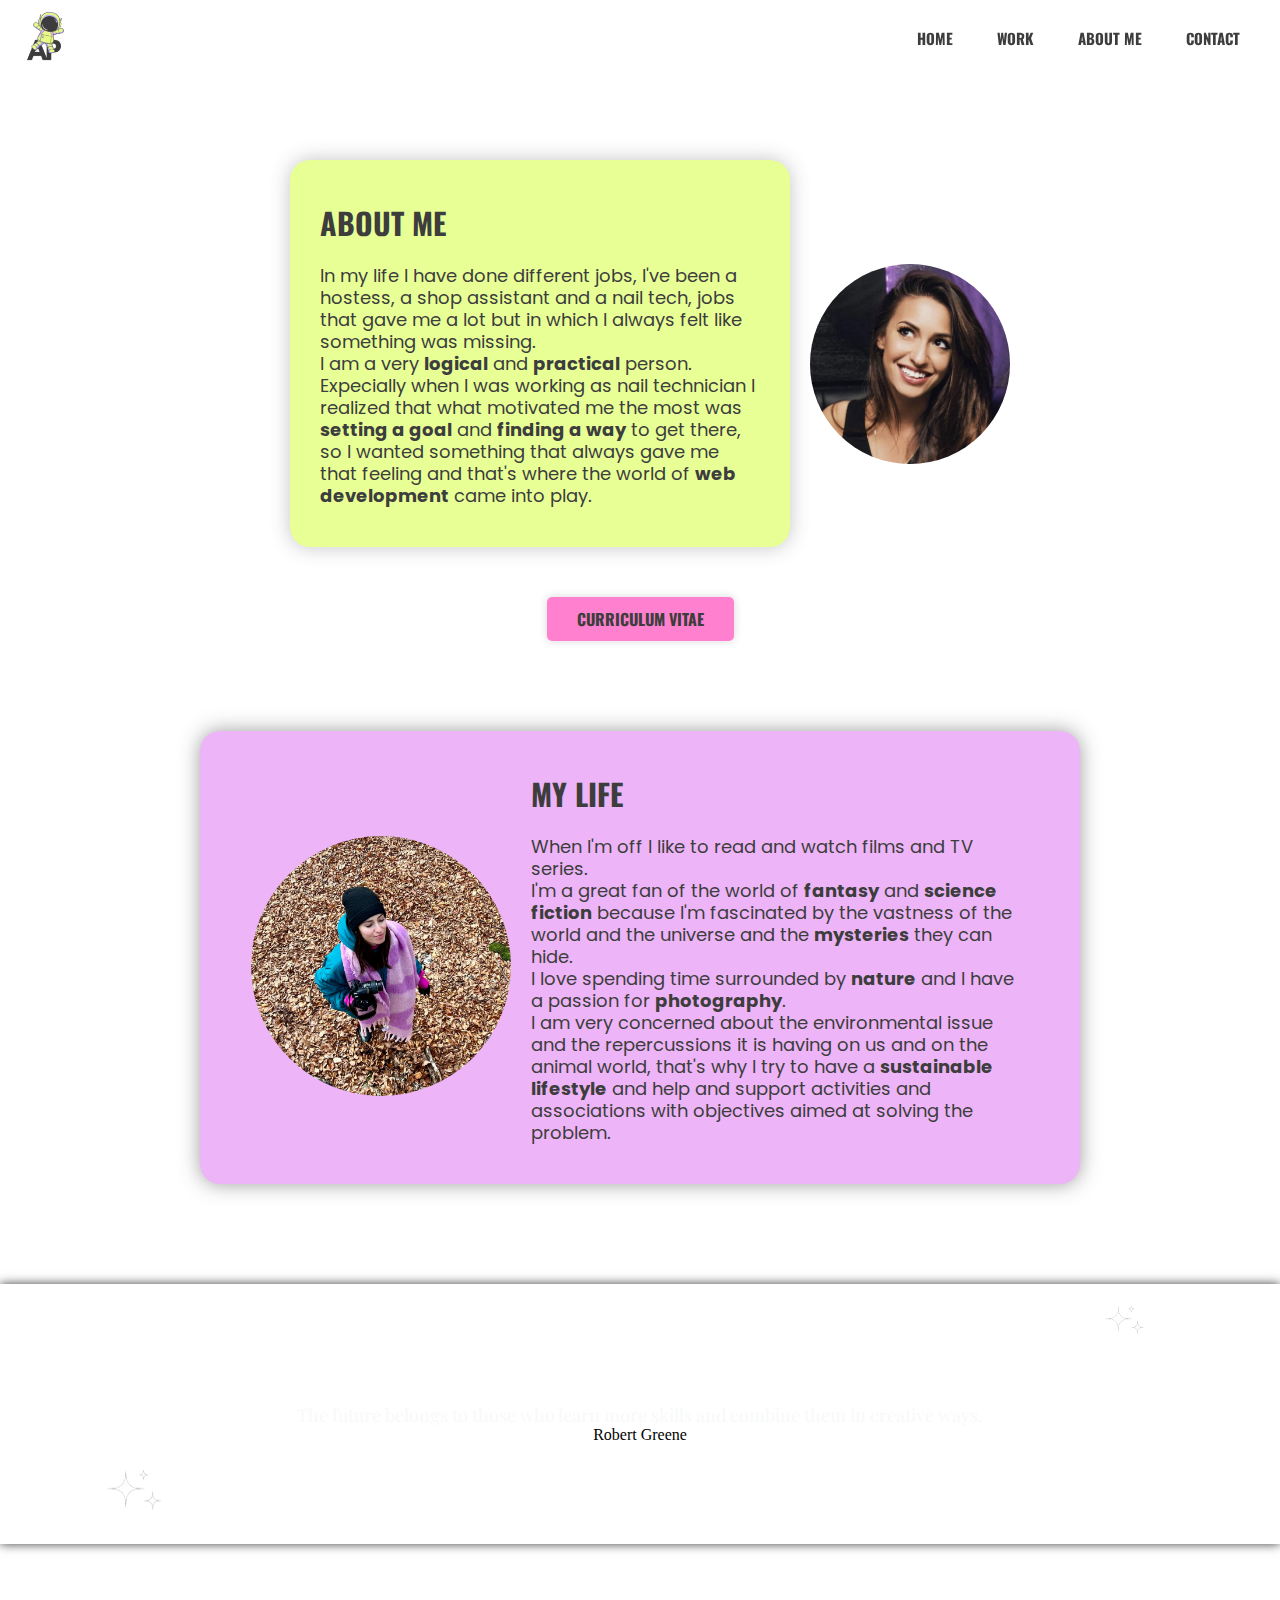
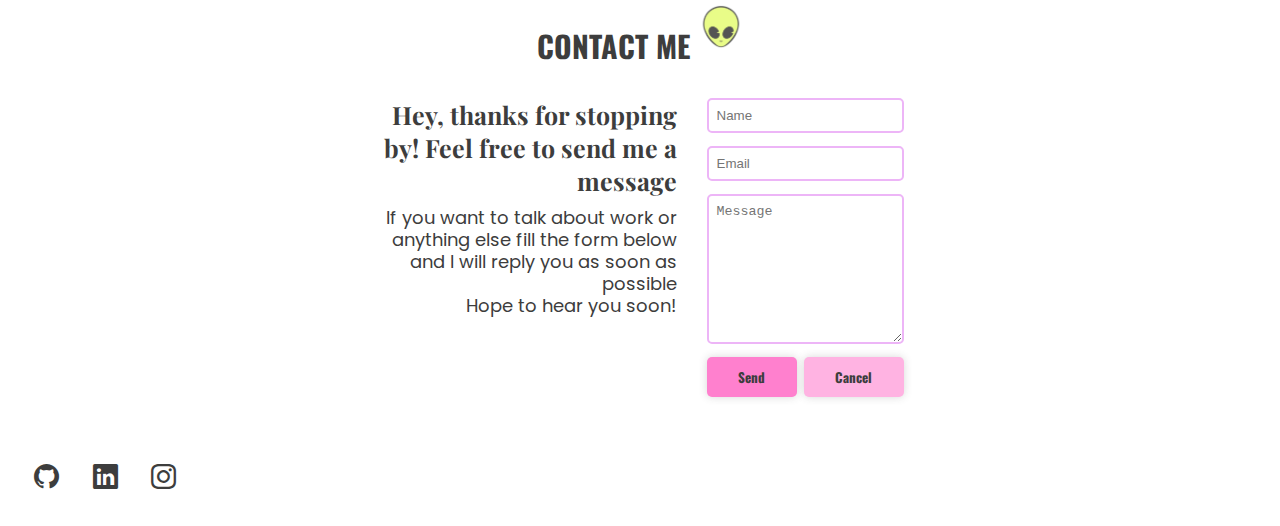
==== about-me.html @ 7fa3cf0f "correzione errori" ====
<!DOCTYPE html>
<html lang="en">
  <head>
    <meta charset="UTF-8">
    <meta name="viewport" content="width=device-width, initial-scale=1.0">

    <!--FAVICON-->

    <link rel="shortcut icon" href="assets/img/favicon.ico" type="image/x-icon">

    <!--TITLE-->

    <title>Alessandra Puliani | About Me</title>
    <meta name="description" content="Hi, I'm Alessandra Puliani, here you can learn more about my life and my background.">

    <!--OG-->

    <meta property="og:title" content="Alessandra Puliani | Junior Full-Stack Developer">
    <meta property="og:type" content="website">
    <meta property="og:description" content="Hi, I'm Alessandra Puliani, a Junior Full-Stack Developer.">
    <meta property="og:image" content="https://raw.githubusercontent.com/alepuliani/alessandrapuliani-portfolio/main/assets/img/personal-photos/website-img.PNG">
    <meta property="og:image:alt" content="Website presentation">
    <meta property="og:url" content="https://alepuliani.github.io/alessandrapuliani-portfolio/index.html#home">

    <!--BOOTSTRAP-->

    <link href="https://cdn.jsdelivr.net/npm/bootstrap@5.0.2/dist/css/bootstrap.min.css" rel="stylesheet" integrity="sha384-EVSTQN3/azprG1Anm3QDgpJLIm9Nao0Yz1ztcQTwFspd3yD65VohhpuuCOmLASjC" crossorigin="anonymous">

    <!--STYLESHEET-->

    <link rel="stylesheet" href="css/style.css">

    <!--BOOTSTRAP ICONS-->

    <link rel="stylesheet" href="https://cdn.jsdelivr.net/npm/bootstrap-icons@1.11.2/font/bootstrap-icons.min.css">

    <!--FONTS-->

    <link rel="preconnect" href="https://fonts.googleapis.com">
    <link rel="preconnect" href="https://fonts.gstatic.com" crossorigin>
    <link href="https://fonts.googleapis.com/css2?family=Oswald:wght@400;500;700&family=Playfair+Display:ital,wght@1,400;1,600&family=Poppins:wght@400;600;700&display=swap" rel="stylesheet">
  </head>

  <body>

    <!--HEADER-->

    <header>
      <nav class="header-container bg-light">

        <div class='left-section'>
          <a href="index.html#home"><img class="logo-img" src="assets/img/astronauta.png" alt="Logo representing an astronaut and personal initials"></a>
        </div>
          
        <div class="right-section">

          <div class="right-menu">
            <ul class='menu'>
              <li><a href='index.html#home'>HOME</a></li>
              <li><a href='index.html#work'>WORK</a></li>
              <li><a href='about-me.html' target="_blank">ABOUT ME</a></li>
              <li><a href='#contact'>CONTACT</a></li>
            </ul>
          </div>
          
          <div class="dropdown"><span><i class="bi bi-list list"></i></span>
            <ul class="features-menu bg-dark">
              <li><a href="index.html#home'">HOME</a></li>
              <li><a href="index.html#work">WORK</a></li>
              <li><a href="about-me.html " target="_blank">ABOUT ME</a></li>
              <li><a href="#contact">CONTACT</a></li>
            </ul>    
          </div>
        </div>
      </nav>
    </header>

    <!--ABOUT ME-->

    <main class="bg-light">

      <div class="about-me-container">

        <div class="about-flex">
          <img src="assets/img/personal-photos/Profile-photo.jpg" alt="Profile picture">

          <div class="intro-section">
            <h1>ABOUT ME</h1>
            <p>
              In my life I have done different jobs, I've been a hostess, a shop assistant and a nail tech, jobs that gave me a lot but in which I always felt like something was missing. <br>
              I am a very <strong>logical</strong> and <strong>practical</strong> person. 
              Expecially when I was working as nail technician I realized that what motivated me the most was <strong>setting a goal</strong> and <strong>finding a way</strong> to get there, so I wanted something that always gave me that feeling and that's where the world of <strong>web development</strong> came into play.
            </p>
          </div>
        </div>

        <div>
          <a href="CV.html" target="_blank">CURRICULUM VITAE</a>
        </div>
      </div>

      <!--MY-LIFE-->

      <div class="life-section">
        <div class="life-container">
          <h1>MY LIFE</h1>
          <p>
            When I'm off I like to read and watch films and TV series. <br> I'm a great fan of the world of <strong>fantasy</strong> and <strong>science fiction</strong> because I'm fascinated by the vastness of the world and the universe and the <strong>mysteries</strong> they can hide.
          </p>
          <p>
            I love spending time surrounded by <strong>nature</strong> and I have a passion for <strong>photography</strong>.
          </p>
          <p>
            I am very concerned about the environmental issue and the repercussions it is having on us and on the animal world, that's why I try to have a <strong>sustainable lifestyle</strong> and help and support activities and associations with objectives aimed at solving the problem.
          </p>
        </div>

        <div class="img-container">
          <img src="assets/img/personal-photos/personal.jpg" alt="Photo of me in the woods with my camera">
        </div>

        </div>
      </div>

      <!--QUOTE-->

      <div class="quote-container bg-dark py-5">

        <img class="stars1" src="assets/img/icons/stars.png" alt="Image rapresenting stars">
      
        <blockquote class="blockquote text-center text-white">
          <p class="mb-3">The future belongs to those who learn more skills and combine them in creative ways.</p>
          <footer class="blockquote-footer">Robert Greene</footer>
        </blockquote>

        <img class="stars2" src="assets/img/icons/stars.png" alt="Image rapresenting stars">
      </div>

    </main>

  <!--CONTACT-->

  <section class="contact-link bg-light" id="contact"></section>

  <div class="contact-container bg-light">

    <h1>CONTACT ME <img src="assets/img/icons/alien.png" alt="Image rapresenting an Alien"></h1>

    <div class="form-container">
        
      <div class="thanks-col">
        <h2>
          Hey, thanks for stopping by! Feel free to send me a message
        </h2>
  
        <p>
          If you want to talk about work or anything else fill the form below and I will reply you as soon as possible <br> Hope to hear you soon!
        </p>
      </div>
  
      <div class="form-col">
        <form class="mx-auto" id="contact-form" action="https://formsubmit.co/7a9e4c1d0c4a66d1ed17787bba8c379e" method="POST">

          <!--HONEYPOT-->

          <input class="honeypot" type="text" name="_honey">

          <!--DISABLE CAPTCHA-->

          <input type="hidden" name="_captcha" value="false">

          <input type="hidden" name="_next" value="https://alepuliani.github.io/alessandrapuliani-portfolio/success.html">
  
          <input type="hidden" name="contact_number">
          
          <input type="text" name="name" placeholder="Name" required>
          
          <input type="email" name="email" placeholder="Email" required>
          
          <textarea name="message" placeholder="Message" required></textarea>
          
          <div class="btn-div">
            <button class="send-button" type="submit">Send</button>
            <button class="cancel-button" type="reset">Cancel</button>
          </div>
        </form>
      </div>
    </div>
  </div>


    <!--FOOTER-->
    
    <footer class="footer bg-light">
      <div class="social">
        <a class="github-button" href="https://github.com/alepuliani" target="_blank">
          <i class="bi bi-github"></i>
          <div class="social-tooltip">Github</div>
        </a>
  
        <a class="linkedin-button" href="https://www.linkedin.com/in/alessandra-puliani-3677b6126/" target="_blank">
          <i class="bi bi-linkedin"></i>
          <div class="social-tooltip">Linkedin</div>
        </a>
  
        <a class="instagram-button" href="https://www.instagram.com/alessandrapuliani/" target="_blank">
          <i class="bi bi-instagram"></i>
          <div class="social-tooltip">Instagram</div>
        </a>
      </div>
    </footer>

    <script src="https://cdn.jsdelivr.net/npm/bootstrap@5.0.2/dist/js/bootstrap.bundle.min.js" integrity="sha384-MrcW6ZMFYlzcLA8Nl+NtUVF0sA7MsXsP1UyJoMp4YLEuNSfAP+JcXn/tWtIaxVXM" crossorigin="anonymous"></script>   
  </body>
</html>
---- css/style.css ----
.header-container{display:flex;justify-content:space-between;align-items:center;z-index:100;height:60px;padding:0 20px;position:fixed;top:0;right:0;left:0}.header-container .left-section img{width:40px}.header-container .right-section .right-menu{display:none}.header-container .right-section .right-menu ul{margin:0}.header-container .right-section .right-menu li{display:inline;padding:0 20px}.header-container .right-section .right-menu a{text-decoration:none;color:#3d3d3d;font-family:"Oswald",sans-serif;font-size:15px;font-weight:bolder;white-space:nowrap}.header-container .right-section .right-menu a:hover{color:#ff80ce}.header-container .right-section .dropdown{position:relative;flex:1}.header-container .right-section .dropdown span{z-index:2;position:relative;cursor:pointer}.header-container .right-section .dropdown span .list{color:#3d3d3d;font-size:30px}.header-container .right-section .dropdown .features-menu{display:none}.header-container .right-section .dropdown:hover .features-menu{display:flex;flex-direction:column;text-align:center;height:1000px;padding:70px 40px;padding-bottom:30px;opacity:.8;position:absolute;top:-18px;right:-10px}.header-container .right-section .dropdown li{list-style:none;border-bottom:1px solid #fff;padding:0 40px 5px 40px;margin:10px}.header-container .right-section .dropdown li:last-of-type{border-bottom:none}.header-container .right-section .dropdown li a{text-decoration:none;color:#3d3d3d;font-family:"Oswald",sans-serif;font-size:15px;font-weight:bolder;white-space:nowrap;color:#fff;font-size:15px;font-weight:400}.header-container .right-section .dropdown li a:hover{color:#ff80ce}@media screen and (min-width: 768px){.header-container .left-section .logo-img{width:50px}.header-container .right-section .dropdown{display:none;flex:1}.header-container .right-section .right-menu{display:flex;align-items:center;visibility:visible;padding-left:42px}}@media screen and (min-width: 1025px){.header-container{height:75px}.header-container .left-section .logo-img{width:50px;padding:0}.header-container .left-section .dropdown{display:none}.header-container .center-section{visibility:visible;padding-left:52px}}.bio{padding:70px 30px;display:flex;flex-direction:column;align-items:center}.bio .photo-container img{width:200px;height:200px;border-radius:100px}.bio .bio-container{max-width:500px;padding-bottom:40px;padding-top:40px}.bio .bio-container h1{margin-bottom:10px}.bio .bio-container h2{margin-bottom:20px}.bio a{text-decoration:none;padding:10px 30px;border:none;border-radius:5px;font-family:"Oswald",sans-serif;color:#3d3d3d;font-weight:700;box-shadow:0 0 8px rgba(61,61,61,.2);background-color:#e8ff96}.bio a:hover{background-color:#e2ff7d}.bio a:active{box-shadow:none;background-color:#e8ff96}@media screen and (min-width: 768px){.bio{padding:80px 40px}.bio .bio-flex{display:flex;flex-direction:row}.bio .photo-container{width:44%;justify-content:end}.bio .bio-container{width:56%;text-align:left;padding:30px}.bio .bio-container h1{font-size:30px}}@media screen and (min-width: 1025px){.bio-col{padding-right:30px}.bio-col img{width:400px;height:400px;border-radius:200px}.bio-col h2{font-size:30px}}.work-link{height:60px;background-color:#edb5f7}.work-container{padding:50px 30px;background-color:#e8ff96;display:flex;flex-direction:column;align-items:center}.work-container img{width:40px}.work-container .portfolio-work img{width:100%;margin:30px auto;margin-top:10px;box-shadow:0 0 15px rgba(61,61,61,.85);border-radius:5px}.work-container .portfolio-work img:hover{box-shadow:0 0 20px #3d3d3d}.work-container .portfolio-work img:active{box-shadow:0 0 15px rgba(61,61,61,.55)}@media screen and (min-width: 768px){.portfolio-work img{width:500px}}@media screen and (min-width: 1025px){.portfolio-work img{width:600px}}.quote-container{position:relative;align-self:center;box-shadow:0 0 10px #3d3d3d}.quote-container .blockquote{padding:40px 50px 20px 50px}.quote-container .blockquote p{font-family:"Playfair Display",serif;color:#f8f9fa}.stars1{width:30px;position:absolute;bottom:20px;left:30px}.stars2{width:40px;position:absolute;top:10px;right:20px}@media screen and (min-width: 768px){.quote-container{padding:80px 30px}}@media screen and (min-width: 1025px){.stars1{width:70px;left:100px}.stars2{width:50px;right:130px}}.contact-link{height:60px}.contact-container{padding:20px;padding-top:0;text-align:center}.contact-container h1{margin-bottom:10px}.contact-container h1 img{width:45px;padding-bottom:10px}.contact-container .form-container{padding:0 20px;display:flex;flex-direction:column;align-items:center}.contact-container h2{padding-bottom:10px}.contact-container form{display:flex;flex-direction:column}.contact-container form .honeypot{display:none}.contact-container form input,.contact-container form textarea{margin-bottom:13px;border:2px solid #edb5f7;border-radius:5px}.contact-container form input,.contact-container form textarea{padding:8px}.contact-container form input:focus,.contact-container form textarea:focus{outline:none;background-color:#fff}.contact-container form textarea{height:150px}.contact-container form .send-button{text-decoration:none;padding:10px 30px;border:none;border-radius:5px;font-family:"Oswald",sans-serif;color:#3d3d3d;font-weight:700;box-shadow:0 0 8px rgba(61,61,61,.2);background-color:#ff80ce;width:90px}.contact-container form .send-button:hover{background-color:#ff67c4}.contact-container form .send-button:active{box-shadow:none;background-color:#ff80ce}.contact-container form .cancel-button{text-decoration:none;padding:10px 30px;border:none;border-radius:5px;font-family:"Oswald",sans-serif;color:#3d3d3d;font-weight:700;box-shadow:0 0 8px rgba(61,61,61,.2);background-color:#ffb3e2;width:100px}.contact-container form .cancel-button:hover{background-color:#ff9ad8}.contact-container form .cancel-button:active{box-shadow:none;background-color:#ffb3e2}.contact-container form div{margin-bottom:13px}@media screen and (min-width: 768px){.contact-container{text-align:end}.contact-container h1{text-align:center}.contact-container .form-container{flex-direction:row;align-items:start;justify-content:center;padding-top:20px}.contact-container .form-container .thanks-col{max-width:300px}.contact-container .form-container .form-col{padding-left:30px}.contact-container .form-container .form-col .btn-div{display:flex;justify-content:space-between}.contact-container .form-container .form-col .btn-div button{margin:0}}.skills-container{padding:60px 10%;padding-bottom:10px;display:flex;flex-direction:column;text-align:center;background-color:#edb5f7}.skills-container h1 img{width:50px;padding-bottom:10px;padding-left:10px}.skills-container .skills-images{display:flex;flex-direction:row;justify-content:space-around;align-items:center;padding-top:30px}.skills-container .skills-images img{width:50px;height:50px;border:1px solid #3d3d3d;background-color:#f8f9fa;padding:10px;border-radius:10px}@media screen and (min-width: 768px){.skills-container{padding:70px 100px}.skills-container .skills-images img{width:70px;height:70px}}@media screen and (min-width: 1025px){.skills-images{padding-left:15%;padding-right:15%}}.about-me-container{display:flex;flex-direction:column;justify-content:center;align-items:center;padding-top:60px}.about-me-container .about-flex{display:flex;flex-direction:column;justify-content:center;align-items:center}.about-me-container .about-flex img{width:200px;height:200px;border-radius:100px}.about-me-container .about-flex .intro-section{padding:40px 4%;margin:40px 20px 60px 20px;border-radius:20px;max-width:500px;box-shadow:0 0 20px rgba(61,61,61,.3);background-color:#e8ff96}.about-me-container a{text-decoration:none;padding:10px 30px;border:none;border-radius:5px;font-family:"Oswald",sans-serif;color:#3d3d3d;font-weight:700;box-shadow:0 0 8px rgba(61,61,61,.2);background-color:#ff80ce}.about-me-container a:hover{background-color:#ff67c4}.about-me-container a:active{box-shadow:none;background-color:#ff80ce}.life-section{display:flex;flex-direction:column;align-items:center;justify-content:center;padding:40px 4%;margin:50px 5% 80px 5%;border-radius:20px;box-shadow:0 0 20px rgba(61,61,61,.5);background-color:#edb5f7}.life-section img{width:200px;border-radius:130px;margin-top:20px}@media screen and (min-width: 768px){.about-me-container{text-align:start;margin-bottom:30px}.about-me-container .about-flex{flex-direction:row-reverse}.about-me-container .about-flex .cv-section{margin:0 auto}.life-section{align-self:center;text-align:start;flex-direction:row-reverse;margin:10%;margin-bottom:100px}.life-section img{width:250px;margin-right:20px}}@media screen and (min-width: 1025px){.life-section{margin:100px 200px}.life-section img{width:260px}}.cv-container{position:relative;padding:50px 10px;margin:0 5%;border-radius:20px;background-color:#e8ff96;box-shadow:0 0 20px rgba(61,61,61,.5)}.cv-container h1{font-size:30px;font-weight:700;font-family:"Oswald",sans-serif;color:#ff80ce;position:absolute;top:-24px;left:25px}.cv-container .name{position:static;color:#3d3d3d;font-size:25px}.cv-container .cv-main{text-align:start}.cv-container .cv-main h2{font-weight:700;font-size:23px;text-align:center}.cv-container .cv-main li{list-style-type:circle}@media screen and (min-width: 768px){.cv-container{margin:20px 15%}.cv-container .cv-title{position:absolute;top:200px;left:-210px;transform:rotate(270deg);font-size:50px}}@media screen and (min-width: 1025px){.cv-container{margin:20px 20%}}.footer{display:flex;justify-content:center;align-items:center;padding:30px}.footer .social{display:flex;justify-content:space-between;align-items:center;width:150px}.footer .social .github-button,.footer .social .linkedin-button,.footer .social .instagram-button{position:relative;color:#3d3d3d;text-decoration:none;margin:4px;font-size:25px}.footer .social .github-button:hover,.footer .social .linkedin-button:hover,.footer .social .instagram-button:hover{color:#ff80ce}.footer .social .github-button:hover .social-tooltip,.footer .social .linkedin-button:hover .social-tooltip,.footer .social .instagram-button:hover .social-tooltip{opacity:1}.footer .social .github-button .social-tooltip,.footer .social .linkedin-button .social-tooltip,.footer .social .instagram-button .social-tooltip{position:absolute;color:#fff;padding:2px 4px 2px 4px;border-radius:4px;font-size:12px;opacity:0;transition:opacity .15s;pointer-events:none;white-space:nowrap;bottom:-30px;left:-10px;background-color:#ff80ce}@media screen and (min-width: 768px){.footer{justify-content:flex-start}}.success{padding:60px}.success img{width:80px;align-self:center}.success .success-text{padding:20px}.success .success-text h1{margin:10px}.success a{text-decoration:none;padding:10px 30px;border:none;border-radius:5px;font-family:"Oswald",sans-serif;color:#3d3d3d;font-weight:700;box-shadow:0 0 8px rgba(61,61,61,.2);background-color:#ff80ce}.success a:hover{background-color:#ff67c4}.success a:active{box-shadow:none;background-color:#ff80ce}*{margin:0;padding:0;box-sizing:border-box}body{padding-top:60px;text-align:center}body h1{font-size:30px;font-weight:700;font-family:"Oswald",sans-serif;color:#3d3d3d;margin-bottom:20px}body h2{font-weight:700;font-size:25px;font-family:"Playfair Display",serif;color:#3d3d3d}body h3{font-family:"Poppins",sans-serif;font-weight:700;font-size:15px;color:#3d3d3d}body p{font-size:15px;line-height:22px;font-family:"Poppins",sans-serif;color:#3d3d3d}::-webkit-scrollbar{width:8px;border-radius:.25rem}::-webkit-scrollbar-track{background-color:#f8f9fa}::-webkit-scrollbar-thumb{background-color:#ff80ce;border-radius:.25rem}::-webkit-scrollbar-thumb:hover{background-color:#ff67c4}@media screen and (min-width: 768px){body h1{font-size:30px}body h2{font-size:25px}body p{font-size:18px;line-height:22px}}
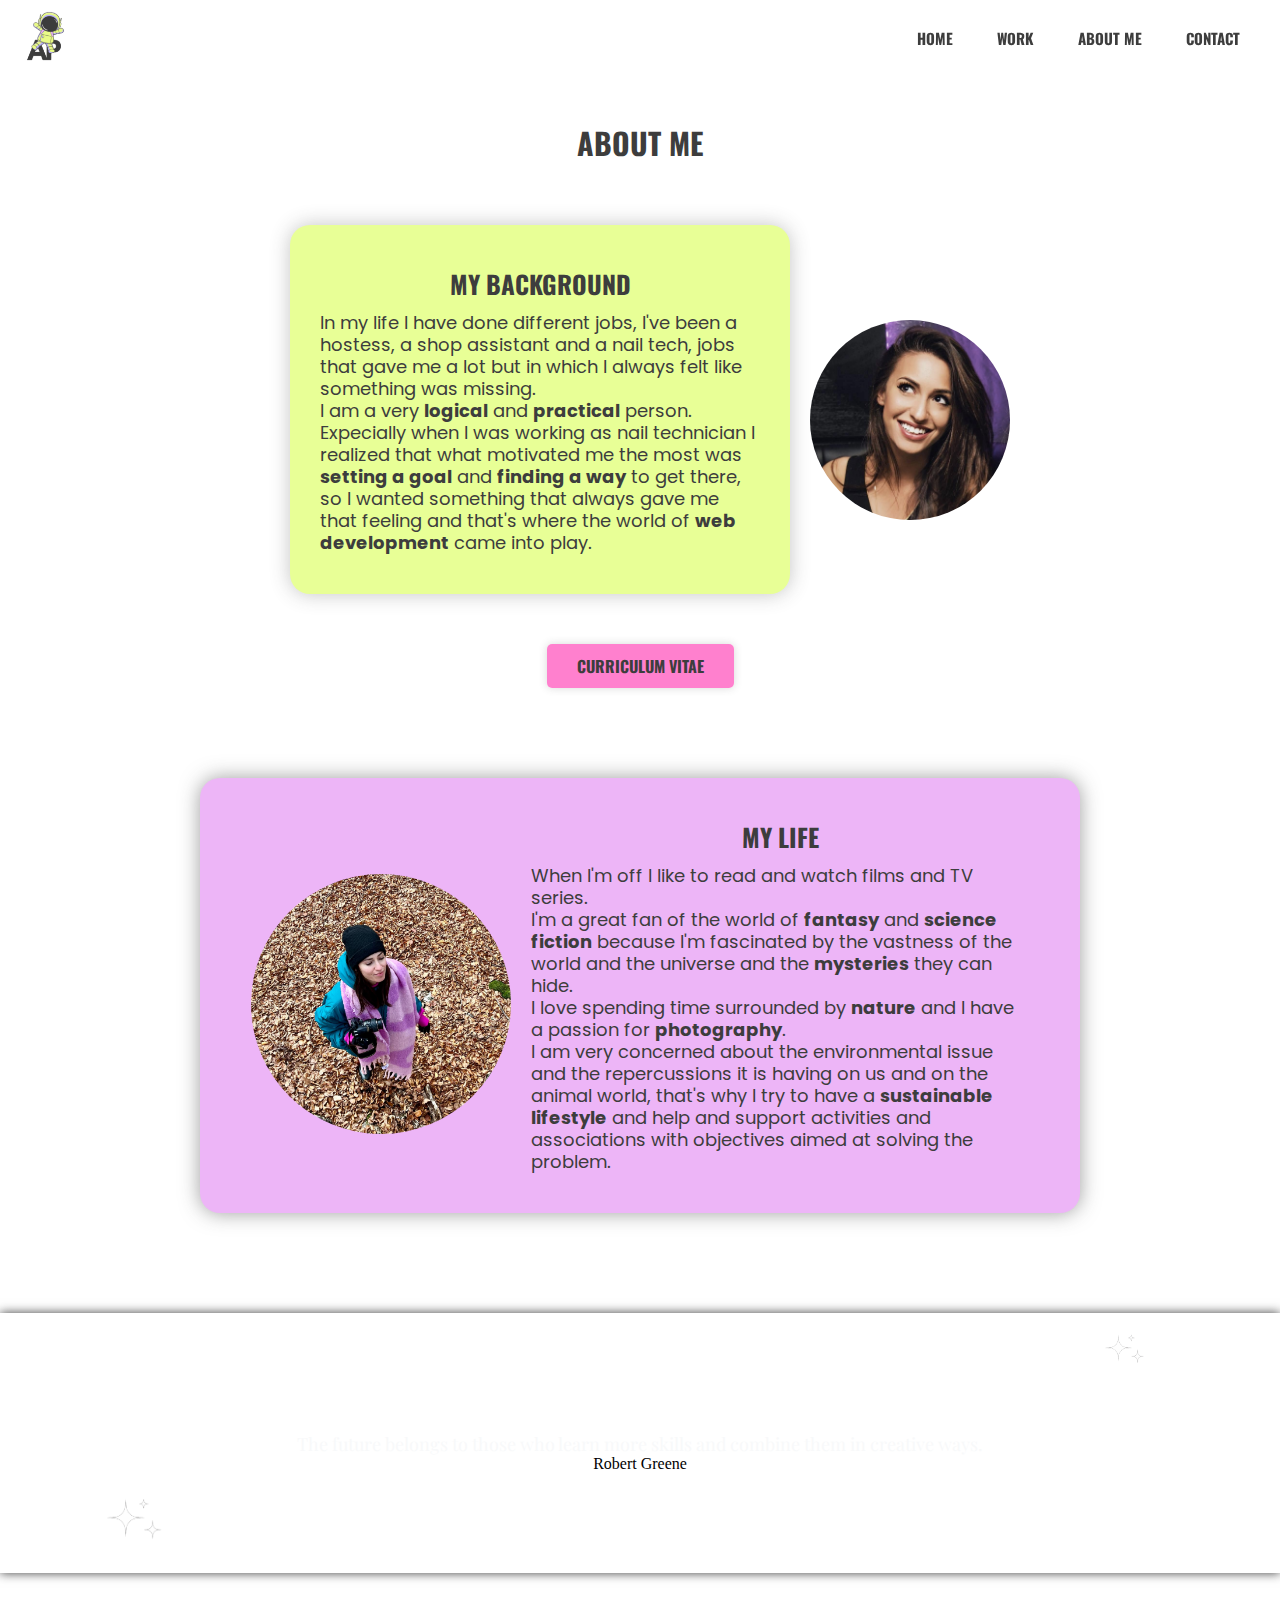
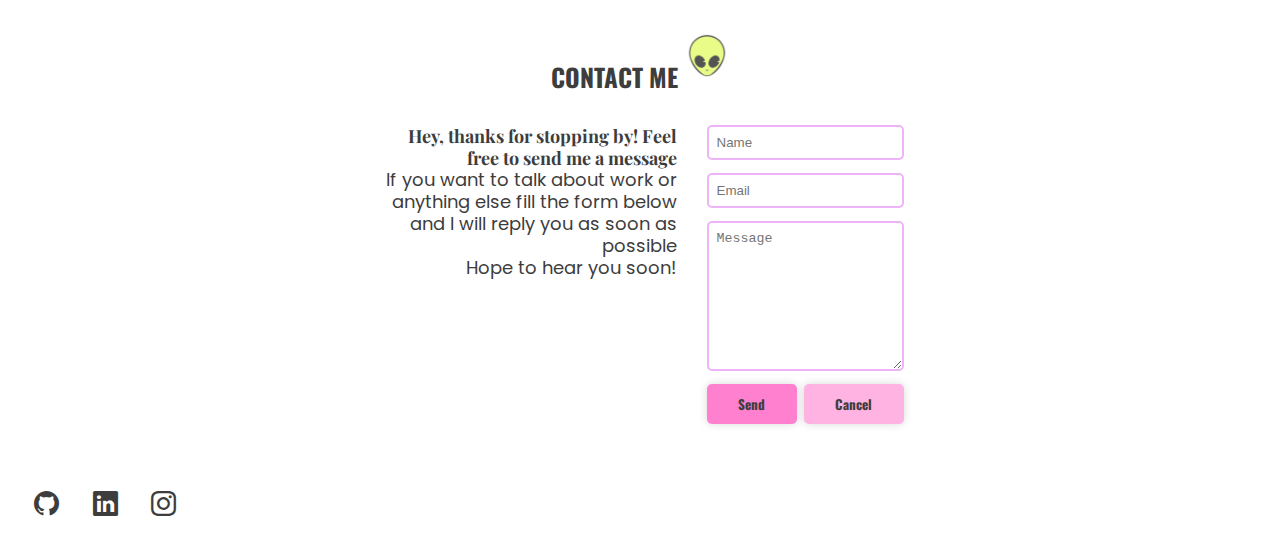
==== commit 8d211ede: "correzione errori" ====
--- a/about-me.html
+++ b/about-me.html
@@ -28,7 +28,7 @@
 
     <!--STYLESHEET-->
 
-    <link rel="stylesheet" href="css/style.css">
+    <link rel="stylesheet" href="assets/css/style.css">
 
     <!--BOOTSTRAP ICONS-->
 
@@ -58,7 +58,7 @@
             <ul class='menu'>
               <li><a href='index.html#home'>HOME</a></li>
               <li><a href='index.html#work'>WORK</a></li>
-              <li><a href='about-me.html' target="_blank">ABOUT ME</a></li>
+              <li><a href='about-me.html'>ABOUT ME</a></li>
               <li><a href='#contact'>CONTACT</a></li>
             </ul>
           </div>
@@ -67,10 +67,11 @@
             <ul class="features-menu bg-dark">
               <li><a href="index.html#home'">HOME</a></li>
               <li><a href="index.html#work">WORK</a></li>
-              <li><a href="about-me.html " target="_blank">ABOUT ME</a></li>
+              <li><a href="about-me.html">ABOUT ME</a></li>
               <li><a href="#contact">CONTACT</a></li>
             </ul>    
           </div>
+
         </div>
       </nav>
     </header>
@@ -81,11 +82,13 @@
 
       <div class="about-me-container">
 
+        <h1>ABOUT ME</h1>
+
         <div class="about-flex">
           <img src="assets/img/personal-photos/Profile-photo.jpg" alt="Profile picture">
 
           <div class="intro-section">
-            <h1>ABOUT ME</h1>
+            <h2>MY BACKGROUND</h2>
             <p>
               In my life I have done different jobs, I've been a hostess, a shop assistant and a nail tech, jobs that gave me a lot but in which I always felt like something was missing. <br>
               I am a very <strong>logical</strong> and <strong>practical</strong> person. 
@@ -95,7 +98,7 @@
         </div>
 
         <div>
-          <a href="CV.html" target="_blank">CURRICULUM VITAE</a>
+          <a href="CV.html">CURRICULUM VITAE</a>
         </div>
       </div>
 
@@ -103,7 +106,7 @@
 
       <div class="life-section">
         <div class="life-container">
-          <h1>MY LIFE</h1>
+          <h2>MY LIFE</h2>
           <p>
             When I'm off I like to read and watch films and TV series. <br> I'm a great fan of the world of <strong>fantasy</strong> and <strong>science fiction</strong> because I'm fascinated by the vastness of the world and the universe and the <strong>mysteries</strong> they can hide.
           </p>
@@ -118,14 +121,12 @@
         <div class="img-container">
           <img src="assets/img/personal-photos/personal.jpg" alt="Photo of me in the woods with my camera">
         </div>
-
         </div>
       </div>
 
       <!--QUOTE-->
 
       <div class="quote-container bg-dark py-5">
-
         <img class="stars1" src="assets/img/icons/stars.png" alt="Image rapresenting stars">
       
         <blockquote class="blockquote text-center text-white">
@@ -135,7 +136,6 @@
 
         <img class="stars2" src="assets/img/icons/stars.png" alt="Image rapresenting stars">
       </div>
-
     </main>
 
   <!--CONTACT-->
@@ -144,15 +144,14 @@
 
   <div class="contact-container bg-light">
 
-    <h1>CONTACT ME <img src="assets/img/icons/alien.png" alt="Image rapresenting an Alien"></h1>
+    <h2>CONTACT ME <img src="assets/img/icons/alien.png" alt="Image rapresenting an Alien"></h2>
 
     <div class="form-container">
         
       <div class="thanks-col">
-        <h2>
+        <p class="thanks-p">
           Hey, thanks for stopping by! Feel free to send me a message
-        </h2>
-  
+        </p>
         <p>
           If you want to talk about work or anything else fill the form below and I will reply you as soon as possible <br> Hope to hear you soon!
         </p>
@@ -170,13 +169,9 @@
           <input type="hidden" name="_captcha" value="false">
 
           <input type="hidden" name="_next" value="https://alepuliani.github.io/alessandrapuliani-portfolio/success.html">
-  
-          <input type="hidden" name="contact_number">
-          
+          <input type="hidden" name="contact_number">   
           <input type="text" name="name" placeholder="Name" required>
-          
           <input type="email" name="email" placeholder="Email" required>
-          
           <textarea name="message" placeholder="Message" required></textarea>
           
           <div class="btn-div">
--- a/assets/css/style.css
+++ b/assets/css/style.css
@@ -0,0 +1 @@
+.header-container{display:flex;justify-content:space-between;align-items:center;z-index:100;height:60px;padding:0 20px;position:fixed;top:0;right:0;left:0}.header-container .left-section img{width:40px}.header-container .right-section .right-menu{display:none}.header-container .right-section .right-menu ul{margin:0}.header-container .right-section .right-menu li{display:inline;padding:0 20px}.header-container .right-section .right-menu a{text-decoration:none;color:#3d3d3d;font-family:"Oswald",sans-serif;font-size:15px;font-weight:bolder;white-space:nowrap}.header-container .right-section .right-menu a:hover{color:#ff80ce}.header-container .right-section .dropdown{position:relative;flex:1}.header-container .right-section .dropdown span{z-index:2;position:relative;cursor:pointer}.header-container .right-section .dropdown span .list{color:#3d3d3d;font-size:30px}.header-container .right-section .dropdown .features-menu{display:none}.header-container .right-section .dropdown:hover .features-menu{display:flex;flex-direction:column;text-align:center;height:1000px;padding:70px 40px;padding-bottom:30px;opacity:.8;position:absolute;top:-18px;right:-10px}.header-container .right-section .dropdown li{list-style:none;border-bottom:1px solid #fff;padding:0 40px 5px 40px;margin:10px}.header-container .right-section .dropdown li:last-of-type{border-bottom:none}.header-container .right-section .dropdown li a{text-decoration:none;color:#3d3d3d;font-family:"Oswald",sans-serif;font-size:15px;font-weight:bolder;white-space:nowrap;color:#fff;font-size:15px;font-weight:400}.header-container .right-section .dropdown li a:hover{color:#ff80ce}.header-container .right-section .dropdown li a:active .features-menu{display:none}@media screen and (min-width: 768px){.header-container .left-section .logo-img{width:50px}.header-container .right-section .dropdown{display:none;flex:1}.header-container .right-section .right-menu{display:flex;align-items:center;visibility:visible;padding-left:42px}}@media screen and (min-width: 1025px){.header-container{height:75px}.header-container .left-section .logo-img{width:50px;padding:0}.header-container .left-section .dropdown{display:none}.header-container .center-section{visibility:visible;padding-left:52px}}.bio{padding:70px 30px;display:flex;flex-direction:column;align-items:center}.bio .photo-container img{width:200px;height:200px;border-radius:100px}.bio .bio-container{max-width:500px;padding-bottom:40px;padding-top:40px}.bio .bio-container h1{margin-bottom:10px}.bio .bio-container h2{margin-bottom:20px}.bio a{text-decoration:none;padding:10px 30px;border:none;border-radius:5px;font-family:"Oswald",sans-serif;color:#3d3d3d;font-weight:700;box-shadow:0 0 8px rgba(61,61,61,.2);background-color:#e8ff96}.bio a:hover{background-color:#e2ff7d}.bio a:active{box-shadow:none;background-color:#e8ff96}@media screen and (min-width: 768px){.bio{padding:80px 40px}.bio .bio-flex{display:flex;flex-direction:row}.bio .photo-container{width:44%;justify-content:end}.bio .bio-container{width:56%;text-align:left;padding:30px}.bio .bio-container h1{font-size:30px}}@media screen and (min-width: 1025px){.bio-col{padding-right:30px}.bio-col img{width:400px;height:400px;border-radius:200px}.bio-col h2{font-size:30px}}.work-link{height:60px;background-color:#edb5f7}.work-container{padding:50px 30px;background-color:#e8ff96;display:flex;flex-direction:column;align-items:center}.work-container img{width:40px}.work-container .portfolio-work img{width:100%;margin:30px auto;margin-top:10px;box-shadow:0 0 15px rgba(61,61,61,.85);border-radius:5px}.work-container .portfolio-work img:hover{box-shadow:0 0 20px #3d3d3d}.work-container .portfolio-work img:active{box-shadow:0 0 15px rgba(61,61,61,.55)}@media screen and (min-width: 768px){.portfolio-work img{width:500px}}@media screen and (min-width: 1025px){.portfolio-work img{width:600px}}.quote-container{position:relative;align-self:center;box-shadow:0 0 10px #3d3d3d}.quote-container .blockquote{padding:40px 50px 20px 50px}.quote-container .blockquote p{font-family:"Playfair Display",serif;color:#f8f9fa}.stars1{width:30px;position:absolute;bottom:20px;left:30px}.stars2{width:40px;position:absolute;top:10px;right:20px}@media screen and (min-width: 768px){.quote-container{padding:80px 30px}}@media screen and (min-width: 1025px){.stars1{width:70px;left:100px}.stars2{width:50px;right:130px}}.contact-link{height:60px}.contact-container{padding:20px;padding-top:0;text-align:center}.contact-container h2 img{width:45px;padding-bottom:10px}.contact-container .form-container{padding:0 20px;display:flex;flex-direction:column;align-items:center}.contact-container .form-container .thanks-p{font-family:"Playfair Display",serif;font-weight:700;font-size:18px}.contact-container form{display:flex;flex-direction:column}.contact-container form .honeypot{display:none}.contact-container form input,.contact-container form textarea{margin-bottom:13px;border:2px solid #edb5f7;border-radius:5px}.contact-container form input,.contact-container form textarea{padding:8px}.contact-container form input:focus,.contact-container form textarea:focus{outline:none;background-color:#fff}.contact-container form textarea{height:150px}.contact-container form .send-button{text-decoration:none;padding:10px 30px;border:none;border-radius:5px;font-family:"Oswald",sans-serif;color:#3d3d3d;font-weight:700;box-shadow:0 0 8px rgba(61,61,61,.2);background-color:#ff80ce;width:90px}.contact-container form .send-button:hover{background-color:#ff67c4}.contact-container form .send-button:active{box-shadow:none;background-color:#ff80ce}.contact-container form .cancel-button{text-decoration:none;padding:10px 30px;border:none;border-radius:5px;font-family:"Oswald",sans-serif;color:#3d3d3d;font-weight:700;box-shadow:0 0 8px rgba(61,61,61,.2);background-color:#ffb3e2;width:100px}.contact-container form .cancel-button:hover{background-color:#ff9ad8}.contact-container form .cancel-button:active{box-shadow:none;background-color:#ffb3e2}.contact-container form div{margin-bottom:13px}@media screen and (min-width: 768px){.contact-container{text-align:end}.contact-container h1{text-align:center}.contact-container .form-container{flex-direction:row;align-items:start;justify-content:center;padding-top:20px}.contact-container .form-container .thanks-col{max-width:300px}.contact-container .form-container .form-col{padding-left:30px}.contact-container .form-container .form-col .btn-div{display:flex;justify-content:space-between}.contact-container .form-container .form-col .btn-div button{margin:0}}.skills-container{padding:60px 10%;padding-bottom:10px;display:flex;flex-direction:column;text-align:center;background-color:#edb5f7}.skills-container h2 img{width:50px;padding-bottom:10px;padding-left:10px}.skills-container .skills-images{display:flex;flex-direction:row;justify-content:space-around;align-items:center;padding-top:30px}.skills-container .skills-images img{width:50px;height:50px;border:1px solid #3d3d3d;background-color:#f8f9fa;padding:10px;border-radius:10px}@media screen and (min-width: 768px){.skills-container{padding:70px 100px}.skills-container .skills-images img{width:70px;height:70px}}@media screen and (min-width: 1025px){.skills-images{padding-left:15%;padding-right:15%}}.about-me-container{display:flex;flex-direction:column;justify-content:center;align-items:center;padding-top:60px}.about-me-container .about-flex{display:flex;flex-direction:column;justify-content:center;align-items:center}.about-me-container .about-flex img{width:200px;height:200px;border-radius:100px}.about-me-container .about-flex .intro-section{padding:40px 4%;margin:40px 20px 60px 20px;border-radius:20px;max-width:500px;box-shadow:0 0 20px rgba(61,61,61,.3);background-color:#e8ff96}.about-me-container a{text-decoration:none;padding:10px 30px;border:none;border-radius:5px;font-family:"Oswald",sans-serif;color:#3d3d3d;font-weight:700;box-shadow:0 0 8px rgba(61,61,61,.2);background-color:#ff80ce}.about-me-container a:hover{background-color:#ff67c4}.about-me-container a:active{box-shadow:none;background-color:#ff80ce}.life-section{display:flex;flex-direction:column;align-items:center;justify-content:center;padding:40px 4%;margin:50px 5% 80px 5%;border-radius:20px;box-shadow:0 0 20px rgba(61,61,61,.5);background-color:#edb5f7}.life-section img{width:200px;border-radius:130px;margin-top:20px}@media screen and (min-width: 768px){.about-me-container{text-align:start;margin-bottom:30px}.about-me-container .about-flex{flex-direction:row-reverse}.about-me-container .about-flex .cv-section{margin:0 auto}.life-section{align-self:center;text-align:start;flex-direction:row-reverse;margin:10%;margin-bottom:100px}.life-section img{width:250px;margin-right:20px}}@media screen and (min-width: 1025px){.life-section{margin:100px 200px}.life-section img{width:260px}}.cv-container{position:relative;padding:50px 10px;margin:0 5%;border-radius:20px;background-color:#e8ff96;box-shadow:0 0 20px rgba(61,61,61,.5)}.cv-container h1{font-size:30px;font-weight:700;font-family:"Oswald",sans-serif;color:#ff80ce;position:absolute;top:-24px;left:25px}.cv-container .name{position:static;color:#3d3d3d;font-size:25px}.cv-container .cv-main{text-align:start}.cv-container .cv-main h2{font-weight:700;font-size:23px;text-align:center}.cv-container .cv-main li{list-style-type:circle}@media screen and (min-width: 768px){.cv-container{margin:20px 15%}.cv-container .cv-title{position:absolute;top:200px;left:-210px;transform:rotate(270deg);font-size:50px}}@media screen and (min-width: 1025px){.cv-container{margin:20px 20%}}.footer{display:flex;justify-content:center;align-items:center;padding:30px}.footer .social{display:flex;justify-content:space-between;align-items:center;width:150px}.footer .social .github-button,.footer .social .linkedin-button,.footer .social .instagram-button{position:relative;color:#3d3d3d;text-decoration:none;margin:4px;font-size:25px}.footer .social .github-button:hover,.footer .social .linkedin-button:hover,.footer .social .instagram-button:hover{color:#ff80ce}.footer .social .github-button:hover .social-tooltip,.footer .social .linkedin-button:hover .social-tooltip,.footer .social .instagram-button:hover .social-tooltip{opacity:1}.footer .social .github-button .social-tooltip,.footer .social .linkedin-button .social-tooltip,.footer .social .instagram-button .social-tooltip{position:absolute;color:#fff;padding:2px 4px 2px 4px;border-radius:4px;font-size:12px;opacity:0;transition:opacity .15s;pointer-events:none;white-space:nowrap;bottom:-30px;left:-10px;background-color:#ff80ce}@media screen and (min-width: 768px){.footer{justify-content:flex-start}}.success{padding:60px}.success img{width:80px;align-self:center}.success .success-text{padding:20px}.success .success-text h1{margin:10px}.success a{text-decoration:none;padding:10px 30px;border:none;border-radius:5px;font-family:"Oswald",sans-serif;color:#3d3d3d;font-weight:700;box-shadow:0 0 8px rgba(61,61,61,.2);background-color:#ff80ce}.success a:hover{background-color:#ff67c4}.success a:active{box-shadow:none;background-color:#ff80ce}*{margin:0;padding:0;box-sizing:border-box}body{padding-top:60px;text-align:center}body h1{font-size:30px;font-weight:700;font-family:"Oswald",sans-serif;color:#3d3d3d;margin-bottom:20px}body h2{font-weight:700;font-size:25px;font-family:"Oswald",sans-serif;color:#3d3d3d;margin-bottom:10px;text-align:center}body h3{font-family:"Oswald",sans-serif;font-weight:700;font-size:18px;color:#3d3d3d;text-align:center}body h4{font-family:"Playfair Display",serif;font-weight:700;font-size:18px}body p{font-size:15px;line-height:22px;font-family:"Poppins",sans-serif;color:#3d3d3d}::-webkit-scrollbar{width:8px;border-radius:.25rem}::-webkit-scrollbar-track{background-color:#f8f9fa}::-webkit-scrollbar-thumb{background-color:#ff80ce;border-radius:.25rem}::-webkit-scrollbar-thumb:hover{background-color:#ff67c4}@media screen and (min-width: 768px){body h1{font-size:30px}body h2{font-size:25px}body p{font-size:18px;line-height:22px}}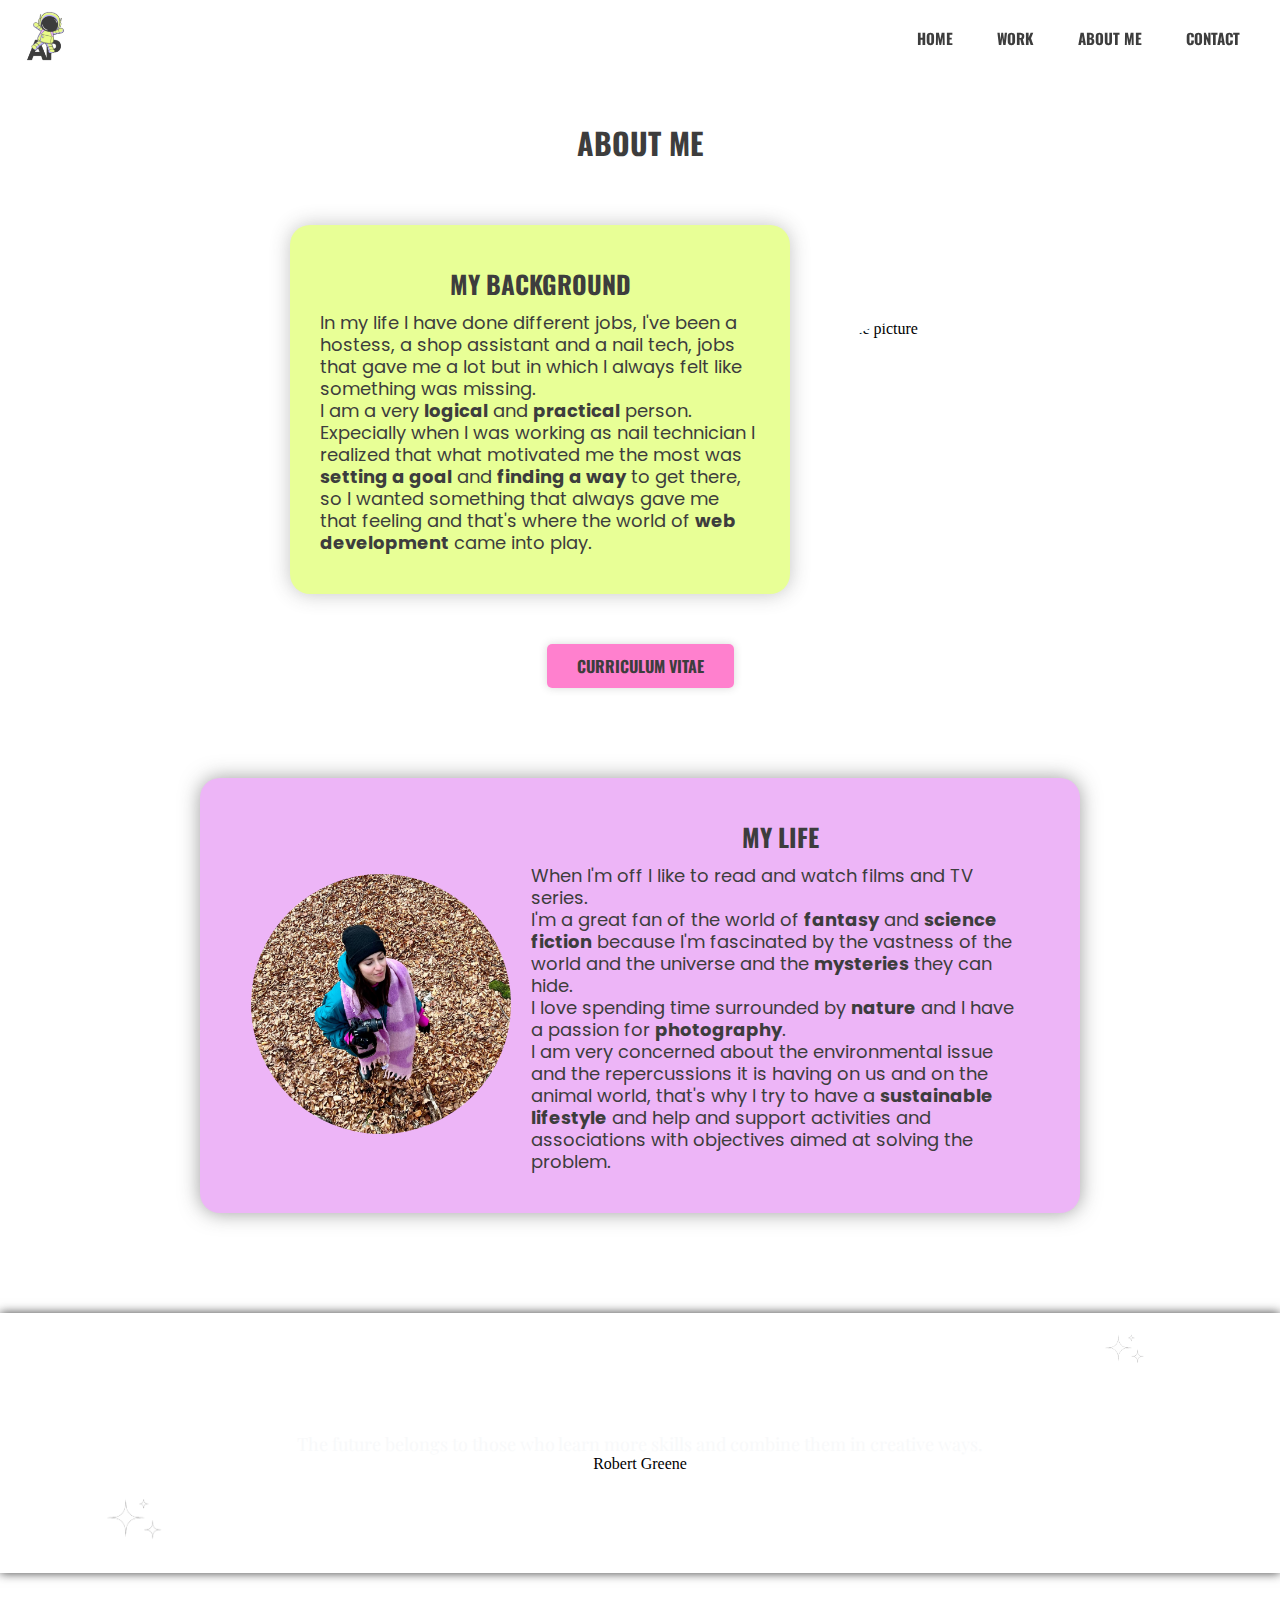
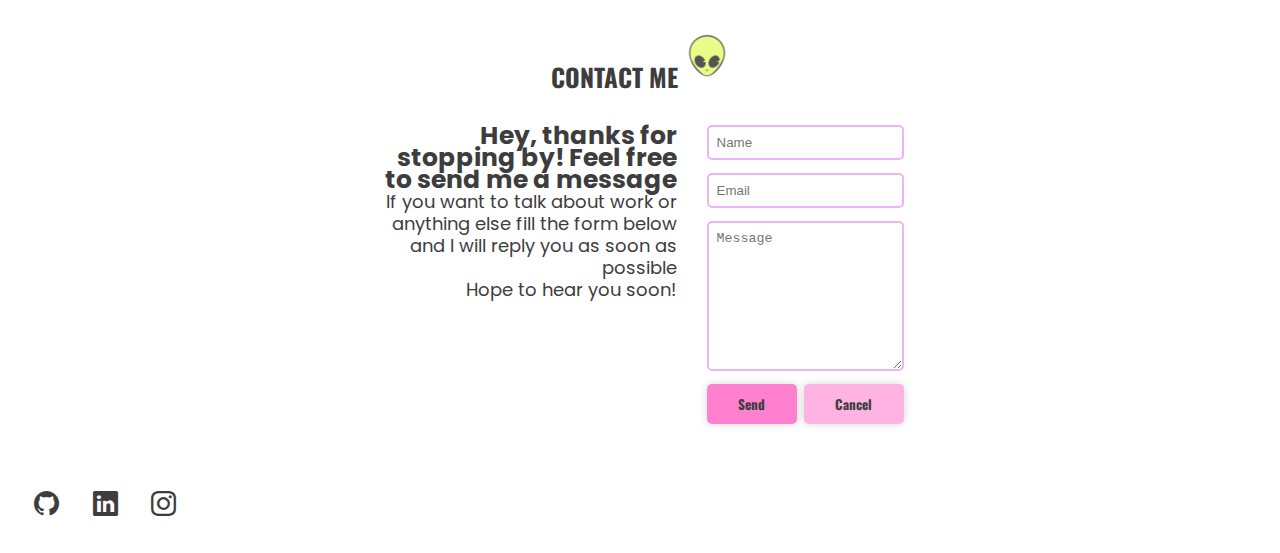
==== commit 15d33293: "aggiunta bookshelf" ====
--- a/about-me.html
+++ b/about-me.html
@@ -6,7 +6,7 @@
 
     <!--FAVICON-->
 
-    <link rel="shortcut icon" href="assets/img/favicon.ico" type="image/x-icon">
+    <link rel="shortcut icon" href="src/img/favicon.ico" type="image/x-icon">
 
     <!--TITLE-->
 
@@ -15,10 +15,10 @@
 
     <!--OG-->
 
-    <meta property="og:title" content="Alessandra Puliani | Junior Full-Stack Developer">
+    <meta property="og:title" content="Alessandra Puliani | Junior Front-End Developer">
     <meta property="og:type" content="website">
-    <meta property="og:description" content="Hi, I'm Alessandra Puliani, a Junior Full-Stack Developer.">
-    <meta property="og:image" content="https://raw.githubusercontent.com/alepuliani/alessandrapuliani-portfolio/main/assets/img/personal-photos/website-img.PNG">
+    <meta property="og:description" content="Hi, I'm Alessandra Puliani, a Junior Front-End Developer.">
+    <meta property="og:image" content="https://raw.githubusercontent.com/alepuliani/alessandrapuliani-portfolio/main/src/img/personal-photos/website-img.PNG">
     <meta property="og:image:alt" content="Website presentation">
     <meta property="og:url" content="https://alepuliani.github.io/alessandrapuliani-portfolio/index.html#home">
 
@@ -28,7 +28,7 @@
 
     <!--STYLESHEET-->
 
-    <link rel="stylesheet" href="assets/css/style.css">
+    <link rel="stylesheet" href="src/css/style.css">
 
     <!--BOOTSTRAP ICONS-->
 
@@ -49,7 +49,7 @@
       <nav class="header-container bg-light">
 
         <div class='left-section'>
-          <a href="index.html#home"><img class="logo-img" src="assets/img/astronauta.png" alt="Logo representing an astronaut and personal initials"></a>
+          <a href="index.html#home"><img class="logo-img" src="src/img/astronauta.png" alt="Logo representing an astronaut and personal initials"></a>
         </div>
           
         <div class="right-section">
@@ -85,7 +85,7 @@
         <h1>ABOUT ME</h1>
 
         <div class="about-flex">
-          <img src="assets/img/personal-photos/Profile-photo.jpg" alt="Profile picture">
+          <img src="src/img/personal-photos/Profile-photo.jpg" alt="Profile picture">
 
           <div class="intro-section">
             <h2>MY BACKGROUND</h2>
@@ -119,7 +119,7 @@
         </div>
 
         <div class="img-container">
-          <img src="assets/img/personal-photos/personal.jpg" alt="Photo of me in the woods with my camera">
+          <img src="src/img/personal-photos/personal.jpg" alt="Photo of me in the woods with my camera">
         </div>
         </div>
       </div>
@@ -127,14 +127,14 @@
       <!--QUOTE-->
 
       <div class="quote-container bg-dark py-5">
-        <img class="stars1" src="assets/img/icons/stars.png" alt="Image rapresenting stars">
+        <img class="stars1" src="src/img/icons/stars.png" alt="Image rapresenting stars">
       
         <blockquote class="blockquote text-center text-white">
           <p class="mb-3">The future belongs to those who learn more skills and combine them in creative ways.</p>
           <footer class="blockquote-footer">Robert Greene</footer>
         </blockquote>
 
-        <img class="stars2" src="assets/img/icons/stars.png" alt="Image rapresenting stars">
+        <img class="stars2" src="src/img/icons/stars.png" alt="Image rapresenting stars">
       </div>
     </main>
 
@@ -144,7 +144,7 @@
 
   <div class="contact-container bg-light">
 
-    <h2>CONTACT ME <img src="assets/img/icons/alien.png" alt="Image rapresenting an Alien"></h2>
+    <h2>CONTACT ME <img src="src/img/icons/alien.png" alt="Image rapresenting an Alien"></h2>
 
     <div class="form-container">
         
--- a/src/css/style.css
+++ b/src/css/style.css
@@ -0,0 +1 @@
+.header-container{display:flex;justify-content:space-between;align-items:center;z-index:100;height:60px;padding:0 20px;position:fixed;top:0;right:0;left:0}.header-container .left-section img{width:40px}.header-container .right-section .right-menu{display:none}.header-container .right-section .right-menu ul{margin:0}.header-container .right-section .right-menu li{display:inline;padding:0 20px}.header-container .right-section .right-menu a{text-decoration:none;color:#3d3d3d;font-family:"Oswald",sans-serif;font-size:15px;font-weight:bolder;white-space:nowrap}.header-container .right-section .right-menu a:hover{color:#ff80ce}.header-container .right-section .dropdown{position:relative;flex:1}.header-container .right-section .dropdown span{z-index:2;position:relative;cursor:pointer}.header-container .right-section .dropdown span .list{color:#3d3d3d;font-size:30px}.header-container .right-section .dropdown .features-menu{display:none}.header-container .right-section .dropdown:hover .features-menu{display:flex;flex-direction:column;text-align:center;height:1000px;padding:70px 40px;padding-bottom:30px;opacity:.8;position:absolute;top:-18px;right:-10px}.header-container .right-section .dropdown li{list-style:none;border-bottom:1px solid #fff;padding:0 40px 5px 40px;margin:10px}.header-container .right-section .dropdown li:last-of-type{border-bottom:none}.header-container .right-section .dropdown li a{text-decoration:none;color:#3d3d3d;font-family:"Oswald",sans-serif;font-size:15px;font-weight:bolder;white-space:nowrap;color:#fff;font-size:15px;font-weight:400}.header-container .right-section .dropdown li a:hover{color:#ff80ce}.header-container .right-section .dropdown li a:active .features-menu{display:none}@media screen and (min-width: 768px){.header-container .left-section .logo-img{width:50px}.header-container .right-section .dropdown{display:none;flex:1}.header-container .right-section .right-menu{display:flex;align-items:center;visibility:visible;padding-left:42px}}@media screen and (min-width: 1025px){.header-container{height:75px}.header-container .left-section .logo-img{width:50px;padding:0}.header-container .left-section .dropdown{display:none}.header-container .center-section{visibility:visible;padding-left:52px}}.bio{padding:70px 30px;display:flex;flex-direction:column;align-items:center}.bio .bio-flex .photo-container img{width:200px;height:200px;border-radius:100px}.bio .bio-flex .bio-container{max-width:500px;padding-bottom:40px;padding-top:40px}.bio .bio-flex .bio-container h1{margin-bottom:10px}.bio .bio-flex .bio-container h2{margin-bottom:20px}.bio a{text-decoration:none;padding:10px 30px;border:none;border-radius:5px;font-family:"Oswald",sans-serif;color:#3d3d3d;font-weight:700;box-shadow:0 0 8px rgba(61,61,61,.2);background-color:#e8ff96}.bio a:hover{background-color:#e2ff7d}.bio a:active{box-shadow:none;background-color:#e8ff96}@media screen and (min-width: 768px){.bio .bio-flex{display:flex;flex-direction:row}.bio .bio-flex .photo-container{width:44%;justify-content:end}.bio .bio-flex .photo-container img{width:250px;height:250px;border-radius:125px}.bio .bio-container{width:56%;text-align:left;padding:30px}.bio .bio-container h1{font-size:30px}}@media screen and (min-width: 1025px){.bio .bio-flex{padding-right:30px}.bio .bio-flex .photo-container img{width:300px;height:300px;border-radius:200px}.bio .bio-container h2{font-size:30px}}.work-link{height:60px;background-color:#edb5f7}.work-container{padding:50px 30px;background-color:#e8ff96;display:flex;flex-direction:column;align-items:center}.work-container img{width:40px}.work-container .portfolio-work img{width:100%;margin:30px auto;margin-top:50px;box-shadow:0 0 15px rgba(61,61,61,.85);border-radius:5px}.work-container .portfolio-work img:hover{box-shadow:0 0 20px #3d3d3d}.work-container .portfolio-work img:active{box-shadow:0 0 15px rgba(61,61,61,.55)}@media screen and (min-width: 768px){.portfolio-work img{width:120%}}@media screen and (min-width: 1025px){.portfolio-work img{max-width:800px}}.quote-container{position:relative;align-self:center;box-shadow:0 0 10px #3d3d3d}.quote-container .blockquote{padding:40px 50px 20px 50px}.quote-container .blockquote p{font-family:"Playfair Display",serif;color:#f8f9fa}.stars1{width:30px;position:absolute;bottom:20px;left:30px}.stars2{width:40px;position:absolute;top:10px;right:20px}@media screen and (min-width: 768px){.quote-container{padding:80px 30px}}@media screen and (min-width: 1025px){.stars1{width:70px;left:100px}.stars2{width:50px;right:130px}}.contact-link{height:60px}.contact-container{padding:20px;padding-top:0;text-align:center}.contact-container h2 img{width:45px;padding-bottom:10px}.contact-container .form-container{padding:0 20px;display:flex;flex-direction:column;align-items:center}.contact-container .form-container .thanks-p{font-weight:700;font-size:25px}.contact-container form{display:flex;flex-direction:column}.contact-container form .honeypot{display:none}.contact-container form input,.contact-container form textarea{margin-bottom:13px;border:2px solid #edb5f7;border-radius:5px}.contact-container form input,.contact-container form textarea{padding:8px}.contact-container form input:focus,.contact-container form textarea:focus{outline:none;background-color:#fff}.contact-container form textarea{height:150px}.contact-container form .send-button{text-decoration:none;padding:10px 30px;border:none;border-radius:5px;font-family:"Oswald",sans-serif;color:#3d3d3d;font-weight:700;box-shadow:0 0 8px rgba(61,61,61,.2);background-color:#ff80ce;width:90px}.contact-container form .send-button:hover{background-color:#ff67c4}.contact-container form .send-button:active{box-shadow:none;background-color:#ff80ce}.contact-container form .cancel-button{text-decoration:none;padding:10px 30px;border:none;border-radius:5px;font-family:"Oswald",sans-serif;color:#3d3d3d;font-weight:700;box-shadow:0 0 8px rgba(61,61,61,.2);background-color:#ffb3e2;width:100px}.contact-container form .cancel-button:hover{background-color:#ff9ad8}.contact-container form .cancel-button:active{box-shadow:none;background-color:#ffb3e2}.contact-container form div{margin-bottom:13px}@media screen and (min-width: 768px){.contact-container{text-align:end}.contact-container h1{text-align:center}.contact-container .form-container{flex-direction:row;align-items:start;justify-content:center;padding-top:20px}.contact-container .form-container .thanks-col{max-width:300px}.contact-container .form-container .form-col{padding-left:30px}.contact-container .form-container .form-col .btn-div{display:flex;justify-content:space-between}.contact-container .form-container .form-col .btn-div button{margin:0}}.skills-container{padding:60px 10%;padding-bottom:10px;display:flex;flex-direction:column;text-align:center;background-color:#edb5f7}.skills-container h2 img{width:50px;padding-bottom:10px;padding-left:10px}.skills-container .skills-images{display:flex;flex-direction:row;align-items:center;padding-top:30px;flex-wrap:wrap}.skills-container .skills-images img{width:50px;height:50px;border:1px solid #3d3d3d;background-color:#f8f9fa;padding:5px;margin:10px;border-radius:10px}@media screen and (min-width: 768px){.skills-container{padding:70px 100px}.skills-container .skills-images img{width:70px;height:70px}}@media screen and (min-width: 1025px){.skills-images{padding-left:15%;padding-right:15%}}.about-me-container{display:flex;flex-direction:column;justify-content:center;align-items:center;padding-top:60px}.about-me-container .about-flex{display:flex;flex-direction:column;justify-content:center;align-items:center}.about-me-container .about-flex img{width:200px;height:200px;border-radius:100px}.about-me-container .about-flex .intro-section{padding:40px 4%;margin:40px 20px 60px 20px;border-radius:20px;max-width:500px;box-shadow:0 0 20px rgba(61,61,61,.3);background-color:#e8ff96}.about-me-container a{text-decoration:none;padding:10px 30px;border:none;border-radius:5px;font-family:"Oswald",sans-serif;color:#3d3d3d;font-weight:700;box-shadow:0 0 8px rgba(61,61,61,.2);background-color:#ff80ce}.about-me-container a:hover{background-color:#ff67c4}.about-me-container a:active{box-shadow:none;background-color:#ff80ce}.life-section{display:flex;flex-direction:column;align-items:center;justify-content:center;padding:40px 4%;margin:50px 5% 80px 5%;border-radius:20px;box-shadow:0 0 20px rgba(61,61,61,.5);background-color:#edb5f7}.life-section img{width:200px;border-radius:130px;margin-top:20px}@media screen and (min-width: 768px){.about-me-container{text-align:start;margin-bottom:30px}.about-me-container .about-flex{flex-direction:row-reverse}.about-me-container .about-flex .cv-section{margin:0 auto}.life-section{align-self:center;text-align:start;flex-direction:row-reverse;margin:10%;margin-bottom:100px}.life-section img{width:250px;margin-right:20px}}@media screen and (min-width: 1025px){.life-section{margin:100px 200px}.life-section img{width:260px}}.cv-container{position:relative;padding:50px 10px;margin:0 5%;border-radius:20px;background-color:#e8ff96;box-shadow:0 0 20px rgba(61,61,61,.5)}.cv-container h1{font-size:30px;font-weight:700;font-family:"Oswald",sans-serif;color:#ff80ce;position:absolute;top:-24px;left:25px}.cv-container .name{position:static;color:#3d3d3d;font-size:25px}.cv-container .cv-main{text-align:start}.cv-container .cv-main h2{font-weight:700;font-size:23px;text-align:center}.cv-container .cv-main li{list-style-type:circle}@media screen and (min-width: 768px){.cv-container{margin:20px 15%}.cv-container .cv-title{position:absolute;top:200px;left:-210px;transform:rotate(270deg);font-size:50px}}@media screen and (min-width: 1025px){.cv-container{margin:20px 20%}}.footer{display:flex;justify-content:center;align-items:center;padding:30px}.footer .social{display:flex;justify-content:space-between;align-items:center;width:150px}.footer .social .github-button,.footer .social .linkedin-button,.footer .social .instagram-button{position:relative;color:#3d3d3d;text-decoration:none;margin:4px;font-size:25px}.footer .social .github-button:hover,.footer .social .linkedin-button:hover,.footer .social .instagram-button:hover{color:#ff80ce}.footer .social .github-button:hover .social-tooltip,.footer .social .linkedin-button:hover .social-tooltip,.footer .social .instagram-button:hover .social-tooltip{opacity:1}.footer .social .github-button .social-tooltip,.footer .social .linkedin-button .social-tooltip,.footer .social .instagram-button .social-tooltip{position:absolute;color:#fff;padding:2px 4px 2px 4px;border-radius:4px;font-size:12px;opacity:0;transition:opacity .15s;pointer-events:none;white-space:nowrap;bottom:-30px;left:-10px;background-color:#ff80ce}@media screen and (min-width: 768px){.footer{justify-content:flex-start}}.success{padding:60px}.success img{width:80px;align-self:center}.success .success-text{padding:20px}.success .success-text h1{margin:10px}.success a{text-decoration:none;padding:10px 30px;border:none;border-radius:5px;font-family:"Oswald",sans-serif;color:#3d3d3d;font-weight:700;box-shadow:0 0 8px rgba(61,61,61,.2);background-color:#ff80ce}.success a:hover{background-color:#ff67c4}.success a:active{box-shadow:none;background-color:#ff80ce}*{margin:0;padding:0;box-sizing:border-box}body{padding-top:60px;text-align:center}body h1{font-size:30px;font-weight:700;font-family:"Oswald",sans-serif;color:#3d3d3d;margin-bottom:20px}body h2{font-weight:700;font-size:25px;font-family:"Oswald",sans-serif;color:#3d3d3d;margin-bottom:10px;text-align:center}body h3{font-family:"Oswald",sans-serif;font-weight:700;font-size:18px;color:#3d3d3d;text-align:center}body h4{font-family:"Oswald",sans-serif;font-weight:700;font-size:18px}body p{font-size:15px;line-height:22px;font-family:"Poppins",sans-serif;color:#3d3d3d}::-webkit-scrollbar{width:8px;border-radius:.25rem}::-webkit-scrollbar-track{background-color:#f8f9fa}::-webkit-scrollbar-thumb{background-color:#ff80ce;border-radius:.25rem}::-webkit-scrollbar-thumb:hover{background-color:#ff67c4}@media screen and (min-width: 768px){body h1{font-size:30px}body h2{font-size:25px}body p{font-size:18px;line-height:22px}}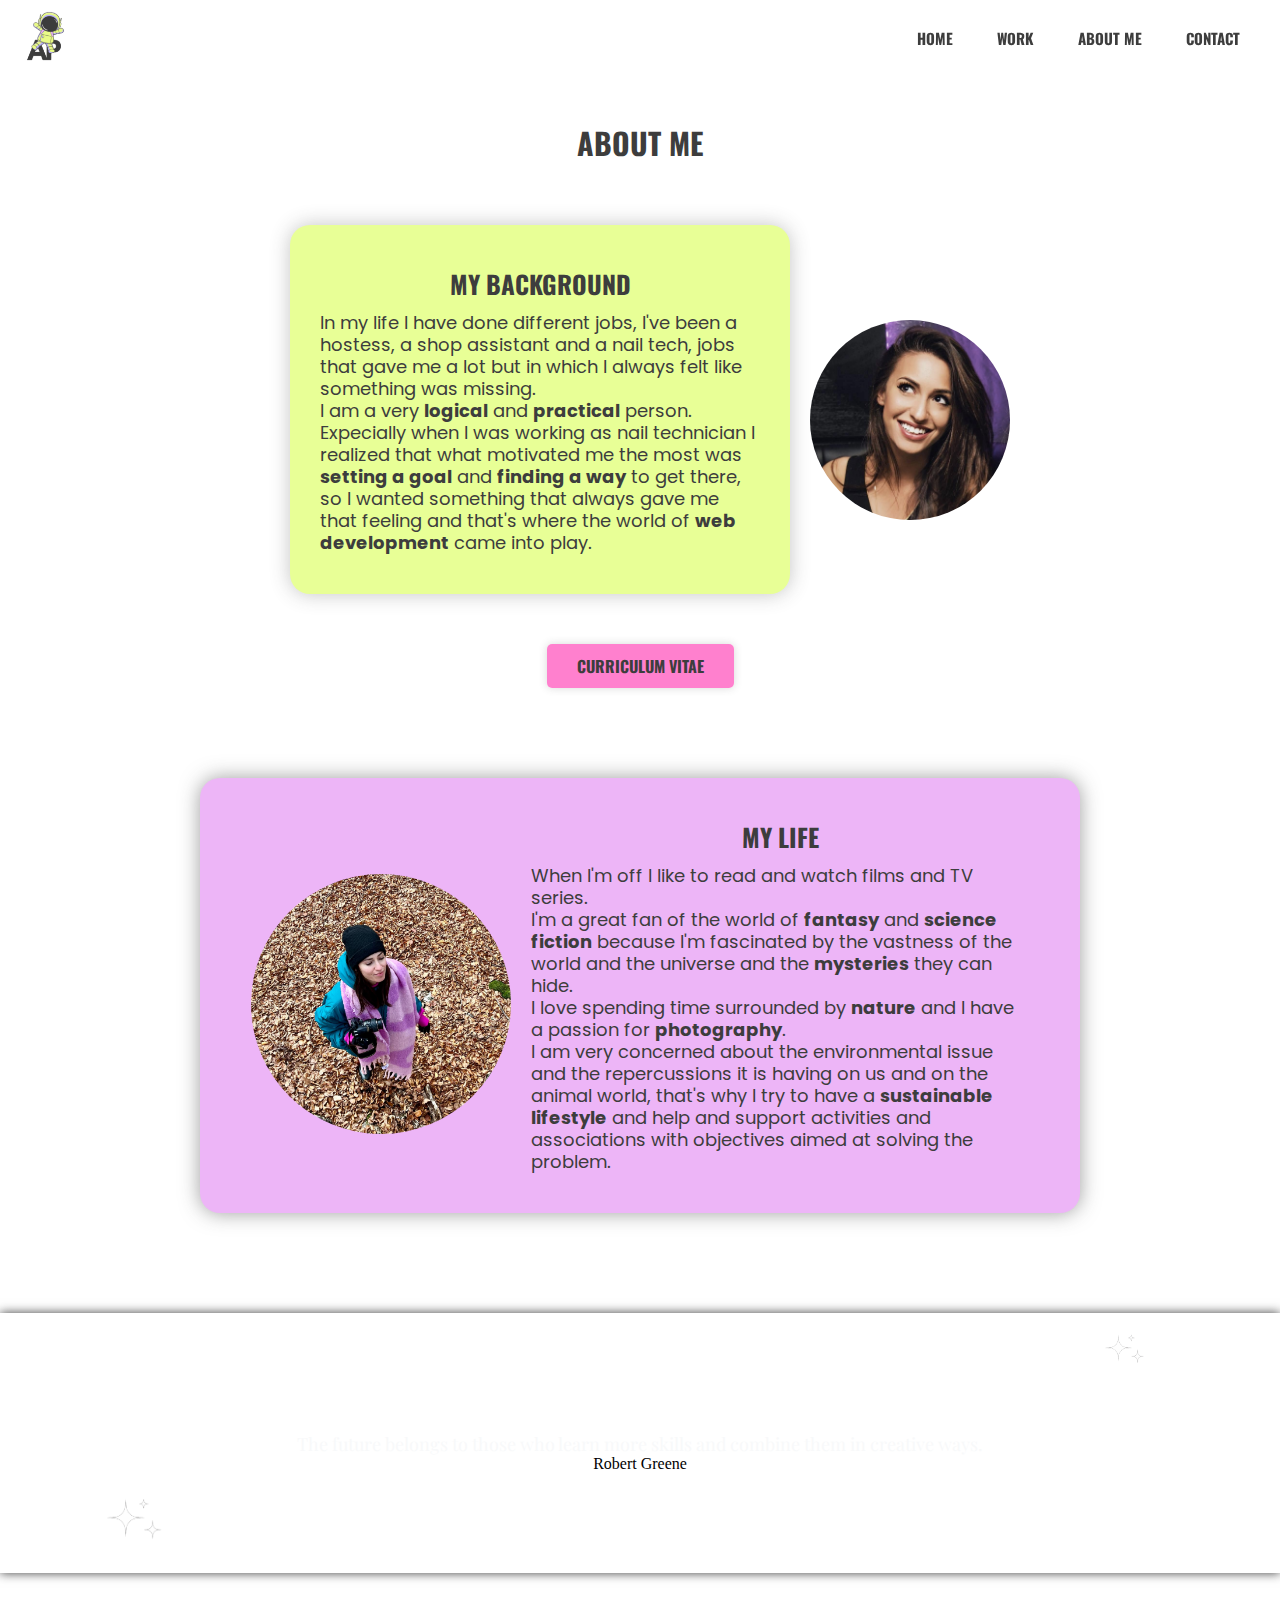
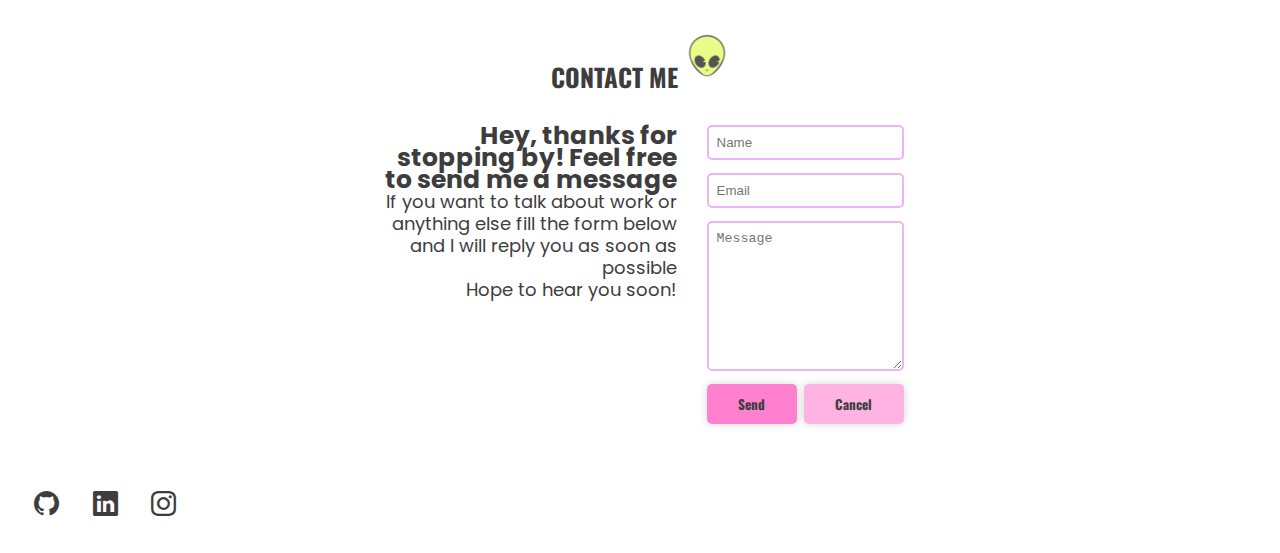
==== commit 8691a7b8: "correzioni" ====
--- a/about-me.html
+++ b/about-me.html
@@ -85,7 +85,7 @@
         <h1>ABOUT ME</h1>
 
         <div class="about-flex">
-          <img src="src/img/personal-photos/Profile-photo.jpg" alt="Profile picture">
+          <img src="./src/img/personal-photos/profile-photo.jpg" alt="Profile picture">
 
           <div class="intro-section">
             <h2>MY BACKGROUND</h2>
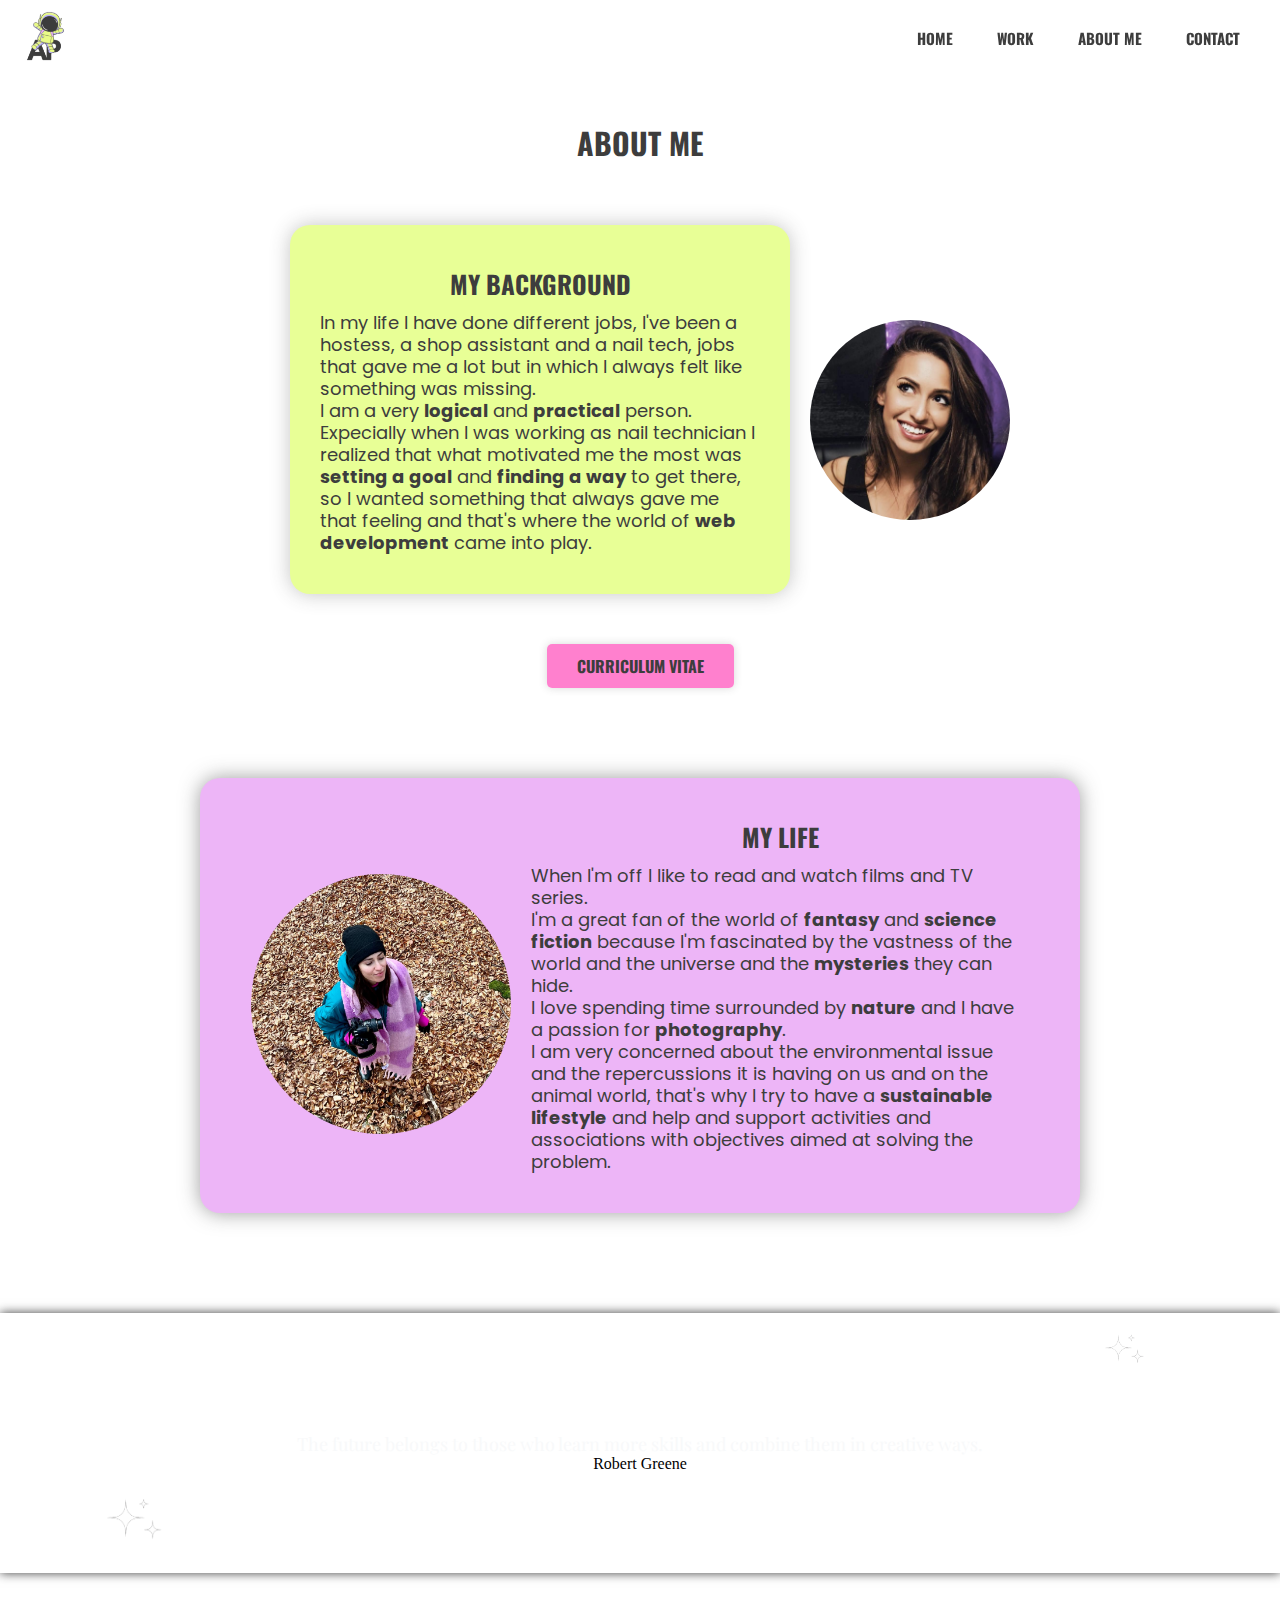
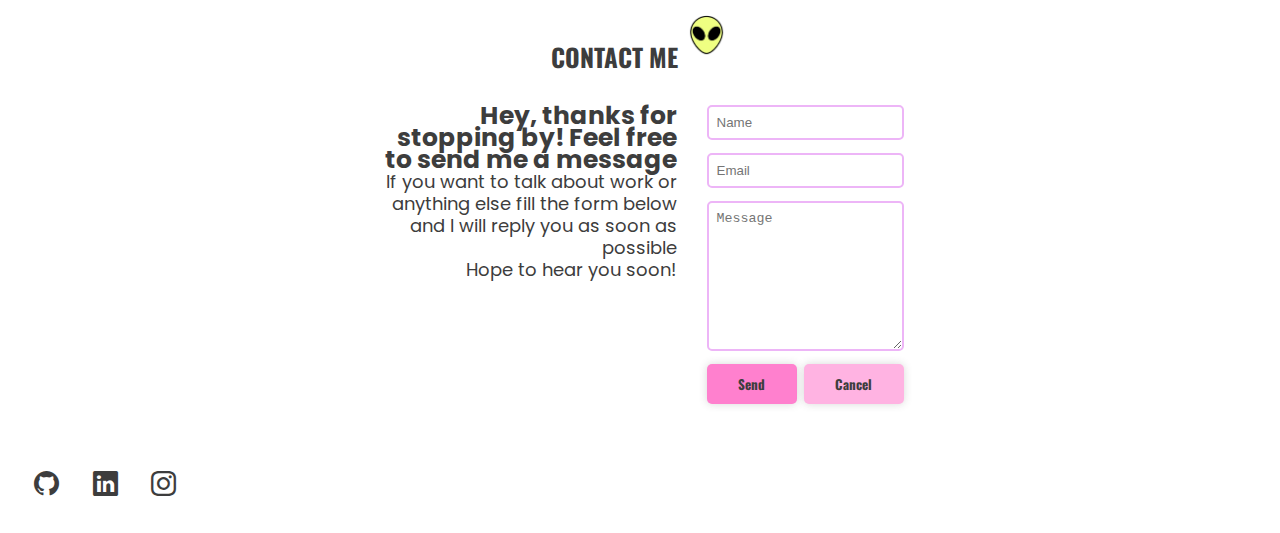
==== commit 184468d9: "corretto url css" ====
--- a/about-me.html
+++ b/about-me.html
@@ -28,7 +28,7 @@
 
     <!--STYLESHEET-->
 
-    <link rel="stylesheet" href="src/css/style.css">
+    <link rel="stylesheet" href="./assets/css/style.css">
 
     <!--BOOTSTRAP ICONS-->
 
--- a/assets/css/style.css
+++ b/assets/css/style.css
@@ -0,0 +1 @@
+.header-container{display:flex;justify-content:space-between;align-items:center;z-index:100;height:60px;padding:0 20px;position:fixed;top:0;right:0;left:0}.header-container .left-section img{width:40px}.header-container .right-section .right-menu{display:none}.header-container .right-section .right-menu ul{margin:0}.header-container .right-section .right-menu li{display:inline;padding:0 20px}.header-container .right-section .right-menu a{text-decoration:none;color:#3d3d3d;font-family:"Oswald",sans-serif;font-size:15px;font-weight:bolder;white-space:nowrap}.header-container .right-section .right-menu a:hover{color:#ff80ce}.header-container .right-section .dropdown{position:relative;flex:1}.header-container .right-section .dropdown span{z-index:2;position:relative;cursor:pointer}.header-container .right-section .dropdown span .list{color:#3d3d3d;font-size:30px}.header-container .right-section .dropdown .features-menu{display:none}.header-container .right-section .dropdown:hover .features-menu{display:flex;flex-direction:column;text-align:center;height:1000px;padding:70px 40px;padding-bottom:30px;opacity:.8;position:absolute;top:-18px;right:-10px}.header-container .right-section .dropdown li{list-style:none;border-bottom:1px solid #fff;padding:0 40px 5px 40px;margin:10px}.header-container .right-section .dropdown li:last-of-type{border-bottom:none}.header-container .right-section .dropdown li a{text-decoration:none;color:#3d3d3d;font-family:"Oswald",sans-serif;font-size:15px;font-weight:bolder;white-space:nowrap;color:#fff;font-size:15px;font-weight:400}.header-container .right-section .dropdown li a:hover{color:#ff80ce}.header-container .right-section .dropdown li a:active .features-menu{display:none}@media screen and (min-width: 768px){.header-container .left-section .logo-img{width:50px}.header-container .right-section .dropdown{display:none;flex:1}.header-container .right-section .right-menu{display:flex;align-items:center;visibility:visible;padding-left:42px}}@media screen and (min-width: 1025px){.header-container{height:75px}.header-container .left-section .logo-img{width:50px;padding:0}.header-container .left-section .dropdown{display:none}.header-container .center-section{visibility:visible;padding-left:52px}}.bio{padding:70px 30px;display:flex;flex-direction:column;align-items:center}.bio .bio-flex .photo-container img{width:300px;height:300px;border-radius:50%}.bio .bio-flex .bio-container{max-width:500px;padding-bottom:40px;padding-top:40px}.bio .bio-flex .bio-container h1{margin-bottom:10px}.bio .bio-flex .bio-container h2{margin-bottom:20px}.bio a{text-decoration:none;padding:10px 30px;border:none;border-radius:5px;font-family:"Oswald",sans-serif;color:#3d3d3d;font-weight:700;box-shadow:0 0 8px rgba(61,61,61,.2);background-color:#e8ff96}.bio a:hover{background-color:#e2ff7d}.bio a:active{box-shadow:none;background-color:#e8ff96}@media screen and (min-width: 768px){.bio .bio-flex{display:flex;flex-direction:row}.bio .bio-flex .photo-container{width:44%;justify-content:end}.bio .bio-flex .photo-container img{width:250px;height:250px;border-radius:125px}.bio .bio-container{width:56%;text-align:left;padding:30px}.bio .bio-container h1{font-size:30px}}@media screen and (min-width: 1025px){.bio .bio-flex{padding-right:30px}.bio .bio-flex .photo-container img{width:300px;height:300px;border-radius:200px}.bio .bio-container h2{font-size:30px}}.work-link{height:40px;background-color:#edb5f7}.work-container{padding:50px 30px;background-color:#e8ff96;display:flex;flex-direction:column;align-items:center}.work-container img{width:40px}.work-container .portfolio-work{margin-bottom:30px}.work-container .portfolio-work img{width:100%;margin:20px auto;box-shadow:0 0 15px rgba(61,61,61,.85);border-radius:5px}.work-container .portfolio-work img:hover{box-shadow:0 0 20px #3d3d3d}.work-container .portfolio-work img:active{box-shadow:0 0 15px rgba(61,61,61,.55)}.work-container .portfolio-work h5{margin-bottom:5px}.work-container .portfolio-work p{font-size:14px}@media screen and (min-width: 768px){.portfolio-work img{width:120%}}@media screen and (min-width: 1025px){.portfolio-work img{max-width:800px}}.quote-container{position:relative;align-self:center;box-shadow:0 0 10px #3d3d3d}.quote-container .blockquote{padding:40px 50px 20px 50px}.quote-container .blockquote p{font-family:"Playfair Display",serif;color:#f8f9fa}.stars1{width:30px;position:absolute;bottom:20px;left:30px}.stars2{width:40px;position:absolute;top:10px;right:20px}@media screen and (min-width: 768px){.quote-container{padding:80px 30px}}@media screen and (min-width: 1025px){.stars1{width:70px;left:100px}.stars2{width:50px;right:130px}}.contact-link{height:40px}.contact-container{padding:20px;padding-top:0;text-align:center}.contact-container h2 img{width:45px;padding-bottom:10px}.contact-container .form-container{padding:0 20px;display:flex;flex-direction:column;align-items:center}.contact-container .form-container .thanks-p{font-weight:700;font-size:25px}.contact-container form{display:flex;flex-direction:column}.contact-container form .honeypot{display:none}.contact-container form input,.contact-container form textarea{margin-bottom:13px;border:2px solid #edb5f7;border-radius:5px}.contact-container form input,.contact-container form textarea{padding:8px}.contact-container form input:focus,.contact-container form textarea:focus{outline:none;background-color:#fff}.contact-container form textarea{height:150px}.contact-container form .send-button{text-decoration:none;padding:10px 30px;border:none;border-radius:5px;font-family:"Oswald",sans-serif;color:#3d3d3d;font-weight:700;box-shadow:0 0 8px rgba(61,61,61,.2);background-color:#ff80ce;width:90px}.contact-container form .send-button:hover{background-color:#ff67c4}.contact-container form .send-button:active{box-shadow:none;background-color:#ff80ce}.contact-container form .cancel-button{text-decoration:none;padding:10px 30px;border:none;border-radius:5px;font-family:"Oswald",sans-serif;color:#3d3d3d;font-weight:700;box-shadow:0 0 8px rgba(61,61,61,.2);background-color:#ffb3e2;width:100px}.contact-container form .cancel-button:hover{background-color:#ff9ad8}.contact-container form .cancel-button:active{box-shadow:none;background-color:#ffb3e2}.contact-container form div{margin-bottom:13px}@media screen and (min-width: 768px){.contact-container{text-align:end}.contact-container h1{text-align:center}.contact-container .form-container{flex-direction:row;align-items:start;justify-content:center;padding-top:20px}.contact-container .form-container .thanks-col{max-width:300px}.contact-container .form-container .form-col{padding-left:30px}.contact-container .form-container .form-col .btn-div{display:flex;justify-content:space-between}.contact-container .form-container .form-col .btn-div button{margin:0}}.skills-container{padding:50px 10%;padding-bottom:10px;display:flex;flex-direction:column;text-align:center;justify-content:center;background-color:#edb5f7}.skills-container h2 img{width:50px;padding-bottom:10px;padding-left:10px}.skills-container .skills-images{display:flex;flex-direction:row;justify-content:center;align-items:center;flex-wrap:wrap}.skills-container .skills-images img{width:50px;height:50px;border:1px solid #3d3d3d;background-color:#f8f9fa;padding:5px;margin:10px;border-radius:10px}@media screen and (min-width: 768px){.skills-container{padding:70px 100px}.skills-container .skills-images img{width:70px;height:70px}}@media screen and (min-width: 1025px){.skills-images{padding-left:15%;padding-right:15%}}.about-me-container{display:flex;flex-direction:column;justify-content:center;align-items:center;padding-top:60px}.about-me-container .about-flex{display:flex;flex-direction:column;justify-content:center;align-items:center}.about-me-container .about-flex img{width:200px;height:200px;border-radius:100px}.about-me-container .about-flex .intro-section{padding:40px 4%;margin:40px 20px 60px 20px;border-radius:20px;max-width:500px;box-shadow:0 0 20px rgba(61,61,61,.3);background-color:#e8ff96}.about-me-container a{text-decoration:none;padding:10px 30px;border:none;border-radius:5px;font-family:"Oswald",sans-serif;color:#3d3d3d;font-weight:700;box-shadow:0 0 8px rgba(61,61,61,.2);background-color:#ff80ce}.about-me-container a:hover{background-color:#ff67c4}.about-me-container a:active{box-shadow:none;background-color:#ff80ce}.life-section{display:flex;flex-direction:column;align-items:center;justify-content:center;padding:40px 4%;margin:50px 5% 80px 5%;border-radius:20px;box-shadow:0 0 20px rgba(61,61,61,.5);background-color:#edb5f7}.life-section img{width:200px;border-radius:130px;margin-top:20px}@media screen and (min-width: 768px){.about-me-container{text-align:start;margin-bottom:30px}.about-me-container .about-flex{flex-direction:row-reverse}.about-me-container .about-flex .cv-section{margin:0 auto}.life-section{align-self:center;text-align:start;flex-direction:row-reverse;margin:10%;margin-bottom:100px}.life-section img{width:250px;margin-right:20px}}@media screen and (min-width: 1025px){.life-section{margin:100px 200px}.life-section img{width:260px}}.cv-container{position:relative;padding:50px 10px;margin:0 5%;border-radius:20px;background-color:#e8ff96;box-shadow:0 0 20px rgba(61,61,61,.5)}.cv-container h1{font-size:30px;font-weight:700;font-family:"Oswald",sans-serif;color:#ff80ce;position:absolute;top:-24px;left:25px}.cv-container .name{position:static;color:#3d3d3d;font-size:25px}.cv-container .cv-main{text-align:start}.cv-container .cv-main h2{font-weight:700;font-size:23px;text-align:center}.cv-container .cv-main li{list-style-type:circle}@media screen and (min-width: 768px){.cv-container{margin:20px 15%}.cv-container .cv-title{position:absolute;top:200px;left:-210px;transform:rotate(270deg);font-size:50px}}@media screen and (min-width: 1025px){.cv-container{margin:20px 20%}}.footer{display:flex;justify-content:center;align-items:center;padding:30px}.footer .social{display:flex;justify-content:space-between;align-items:center;width:150px}.footer .social .github-button,.footer .social .linkedin-button,.footer .social .instagram-button{position:relative;color:#3d3d3d;text-decoration:none;margin:4px;font-size:25px}.footer .social .github-button:hover,.footer .social .linkedin-button:hover,.footer .social .instagram-button:hover{color:#ff80ce}.footer .social .github-button:hover .social-tooltip,.footer .social .linkedin-button:hover .social-tooltip,.footer .social .instagram-button:hover .social-tooltip{opacity:1}.footer .social .github-button .social-tooltip,.footer .social .linkedin-button .social-tooltip,.footer .social .instagram-button .social-tooltip{position:absolute;color:#fff;padding:2px 4px 2px 4px;border-radius:4px;font-size:12px;opacity:0;transition:opacity .15s;pointer-events:none;white-space:nowrap;bottom:-30px;left:-10px;background-color:#ff80ce}@media screen and (min-width: 768px){.footer{justify-content:flex-start}}.success{padding:60px}.success img{width:80px;align-self:center}.success .success-text{padding:20px}.success .success-text h1{margin:10px}.success a{text-decoration:none;padding:10px 30px;border:none;border-radius:5px;font-family:"Oswald",sans-serif;color:#3d3d3d;font-weight:700;box-shadow:0 0 8px rgba(61,61,61,.2);background-color:#ff80ce}.success a:hover{background-color:#ff67c4}.success a:active{box-shadow:none;background-color:#ff80ce}*{margin:0;padding:0;box-sizing:border-box}body{padding-top:60px;text-align:center}body h1{font-size:30px;font-weight:700;font-family:"Oswald",sans-serif;color:#3d3d3d;margin-bottom:20px}body h2{font-weight:700;font-size:25px;font-family:"Oswald",sans-serif;color:#3d3d3d;margin-bottom:10px;text-align:center}body h3{font-family:"Oswald",sans-serif;font-weight:700;font-size:18px;color:#3d3d3d;text-align:center}body h4{font-family:"Oswald",sans-serif;font-weight:700;font-size:18px}body p{font-size:15px;line-height:22px;font-family:"Poppins",sans-serif;color:#3d3d3d}::-webkit-scrollbar{width:8px;border-radius:.25rem}::-webkit-scrollbar-track{background-color:#f8f9fa}::-webkit-scrollbar-thumb{background-color:#ff80ce;border-radius:.25rem}::-webkit-scrollbar-thumb:hover{background-color:#ff67c4}@media screen and (min-width: 768px){body h1{font-size:30px}body h2{font-size:25px}body p{font-size:18px;line-height:22px}}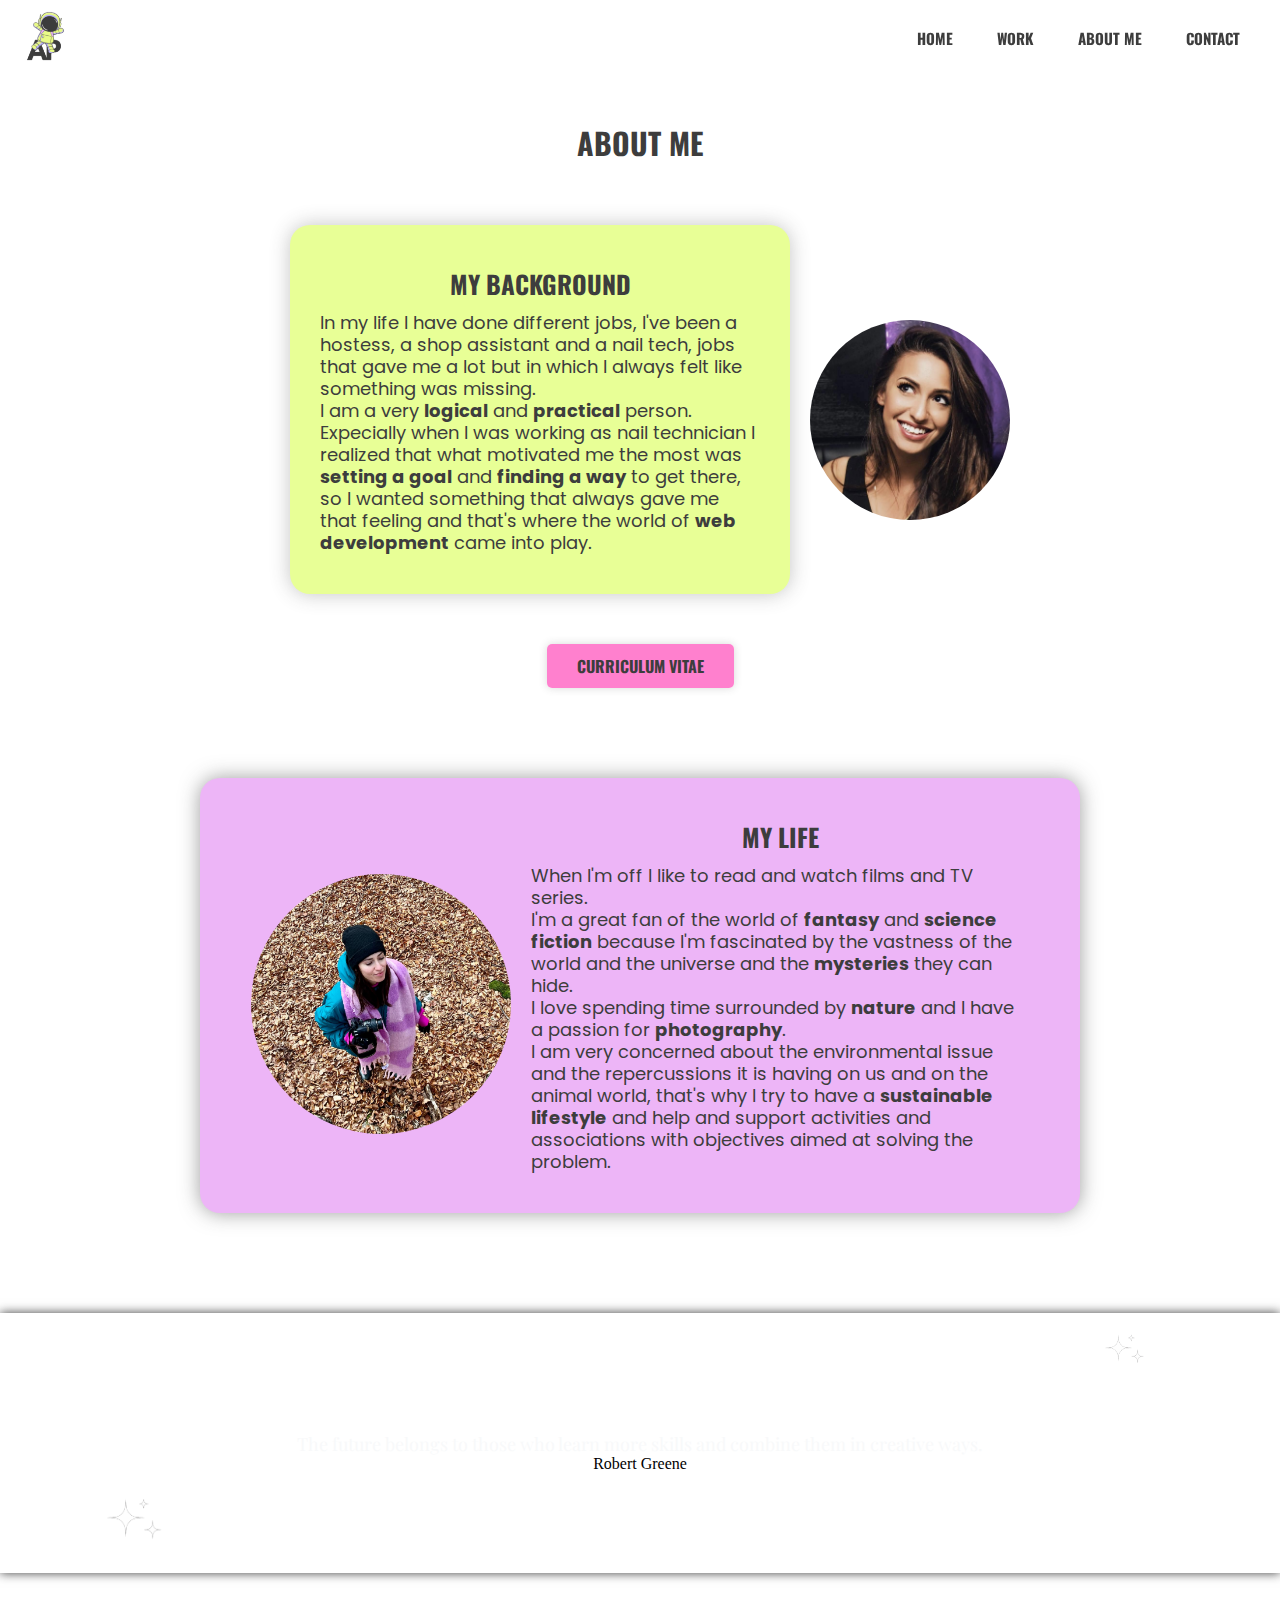
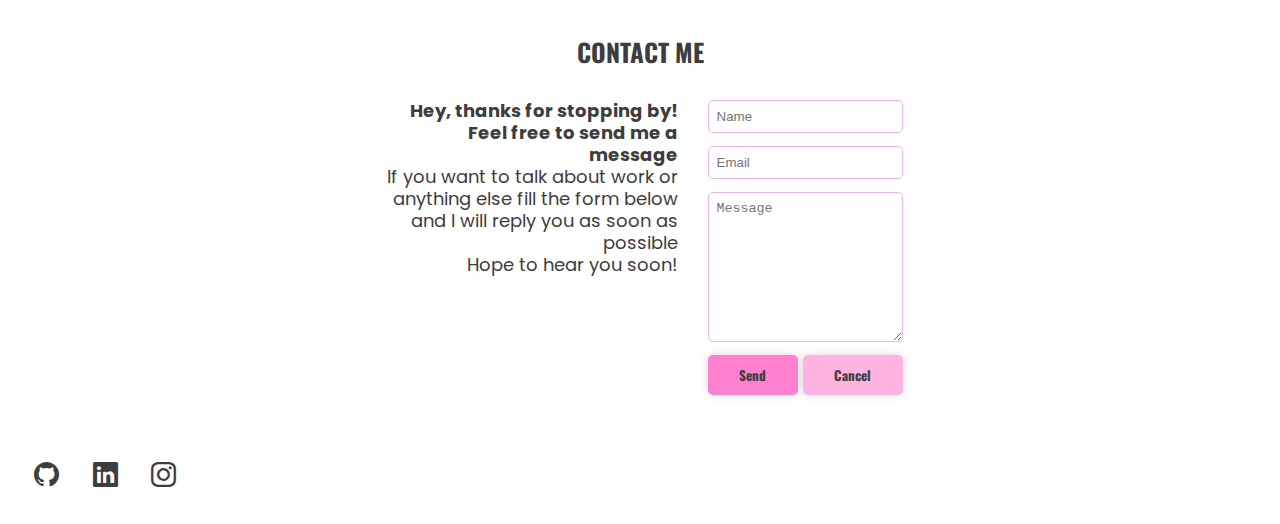
==== commit e4c1d94a: "progetto aggiunto" ====
--- a/about-me.html
+++ b/about-me.html
@@ -144,7 +144,7 @@
 
   <div class="contact-container bg-light">
 
-    <h2>CONTACT ME <img src="src/img/icons/alien.png" alt="Image rapresenting an Alien"></h2>
+    <h2>CONTACT ME</h2>
 
     <div class="form-container">
         
--- a/assets/css/style.css
+++ b/assets/css/style.css
@@ -1 +1 @@
-.header-container{display:flex;justify-content:space-between;align-items:center;z-index:100;height:60px;padding:0 20px;position:fixed;top:0;right:0;left:0}.header-container .left-section img{width:40px}.header-container .right-section .right-menu{display:none}.header-container .right-section .right-menu ul{margin:0}.header-container .right-section .right-menu li{display:inline;padding:0 20px}.header-container .right-section .right-menu a{text-decoration:none;color:#3d3d3d;font-family:"Oswald",sans-serif;font-size:15px;font-weight:bolder;white-space:nowrap}.header-container .right-section .right-menu a:hover{color:#ff80ce}.header-container .right-section .dropdown{position:relative;flex:1}.header-container .right-section .dropdown span{z-index:2;position:relative;cursor:pointer}.header-container .right-section .dropdown span .list{color:#3d3d3d;font-size:30px}.header-container .right-section .dropdown .features-menu{display:none}.header-container .right-section .dropdown:hover .features-menu{display:flex;flex-direction:column;text-align:center;height:1000px;padding:70px 40px;padding-bottom:30px;opacity:.8;position:absolute;top:-18px;right:-10px}.header-container .right-section .dropdown li{list-style:none;border-bottom:1px solid #fff;padding:0 40px 5px 40px;margin:10px}.header-container .right-section .dropdown li:last-of-type{border-bottom:none}.header-container .right-section .dropdown li a{text-decoration:none;color:#3d3d3d;font-family:"Oswald",sans-serif;font-size:15px;font-weight:bolder;white-space:nowrap;color:#fff;font-size:15px;font-weight:400}.header-container .right-section .dropdown li a:hover{color:#ff80ce}.header-container .right-section .dropdown li a:active .features-menu{display:none}@media screen and (min-width: 768px){.header-container .left-section .logo-img{width:50px}.header-container .right-section .dropdown{display:none;flex:1}.header-container .right-section .right-menu{display:flex;align-items:center;visibility:visible;padding-left:42px}}@media screen and (min-width: 1025px){.header-container{height:75px}.header-container .left-section .logo-img{width:50px;padding:0}.header-container .left-section .dropdown{display:none}.header-container .center-section{visibility:visible;padding-left:52px}}.bio{padding:70px 30px;display:flex;flex-direction:column;align-items:center}.bio .bio-flex .photo-container img{width:300px;height:300px;border-radius:50%}.bio .bio-flex .bio-container{max-width:500px;padding-bottom:40px;padding-top:40px}.bio .bio-flex .bio-container h1{margin-bottom:10px}.bio .bio-flex .bio-container h2{margin-bottom:20px}.bio a{text-decoration:none;padding:10px 30px;border:none;border-radius:5px;font-family:"Oswald",sans-serif;color:#3d3d3d;font-weight:700;box-shadow:0 0 8px rgba(61,61,61,.2);background-color:#e8ff96}.bio a:hover{background-color:#e2ff7d}.bio a:active{box-shadow:none;background-color:#e8ff96}@media screen and (min-width: 768px){.bio .bio-flex{display:flex;flex-direction:row}.bio .bio-flex .photo-container{width:44%;justify-content:end}.bio .bio-flex .photo-container img{width:250px;height:250px;border-radius:125px}.bio .bio-container{width:56%;text-align:left;padding:30px}.bio .bio-container h1{font-size:30px}}@media screen and (min-width: 1025px){.bio .bio-flex{padding-right:30px}.bio .bio-flex .photo-container img{width:300px;height:300px;border-radius:200px}.bio .bio-container h2{font-size:30px}}.work-link{height:40px;background-color:#edb5f7}.work-container{padding:50px 30px;background-color:#e8ff96;display:flex;flex-direction:column;align-items:center}.work-container img{width:40px}.work-container .portfolio-work{margin-bottom:30px}.work-container .portfolio-work img{width:100%;margin:20px auto;box-shadow:0 0 15px rgba(61,61,61,.85);border-radius:5px}.work-container .portfolio-work img:hover{box-shadow:0 0 20px #3d3d3d}.work-container .portfolio-work img:active{box-shadow:0 0 15px rgba(61,61,61,.55)}.work-container .portfolio-work h5{margin-bottom:5px}.work-container .portfolio-work p{font-size:14px}@media screen and (min-width: 768px){.portfolio-work img{width:120%}}@media screen and (min-width: 1025px){.portfolio-work img{max-width:800px}}.quote-container{position:relative;align-self:center;box-shadow:0 0 10px #3d3d3d}.quote-container .blockquote{padding:40px 50px 20px 50px}.quote-container .blockquote p{font-family:"Playfair Display",serif;color:#f8f9fa}.stars1{width:30px;position:absolute;bottom:20px;left:30px}.stars2{width:40px;position:absolute;top:10px;right:20px}@media screen and (min-width: 768px){.quote-container{padding:80px 30px}}@media screen and (min-width: 1025px){.stars1{width:70px;left:100px}.stars2{width:50px;right:130px}}.contact-link{height:40px}.contact-container{padding:20px;padding-top:0;text-align:center}.contact-container h2 img{width:45px;padding-bottom:10px}.contact-container .form-container{padding:0 20px;display:flex;flex-direction:column;align-items:center}.contact-container .form-container .thanks-p{font-weight:700;font-size:25px}.contact-container form{display:flex;flex-direction:column}.contact-container form .honeypot{display:none}.contact-container form input,.contact-container form textarea{margin-bottom:13px;border:2px solid #edb5f7;border-radius:5px}.contact-container form input,.contact-container form textarea{padding:8px}.contact-container form input:focus,.contact-container form textarea:focus{outline:none;background-color:#fff}.contact-container form textarea{height:150px}.contact-container form .send-button{text-decoration:none;padding:10px 30px;border:none;border-radius:5px;font-family:"Oswald",sans-serif;color:#3d3d3d;font-weight:700;box-shadow:0 0 8px rgba(61,61,61,.2);background-color:#ff80ce;width:90px}.contact-container form .send-button:hover{background-color:#ff67c4}.contact-container form .send-button:active{box-shadow:none;background-color:#ff80ce}.contact-container form .cancel-button{text-decoration:none;padding:10px 30px;border:none;border-radius:5px;font-family:"Oswald",sans-serif;color:#3d3d3d;font-weight:700;box-shadow:0 0 8px rgba(61,61,61,.2);background-color:#ffb3e2;width:100px}.contact-container form .cancel-button:hover{background-color:#ff9ad8}.contact-container form .cancel-button:active{box-shadow:none;background-color:#ffb3e2}.contact-container form div{margin-bottom:13px}@media screen and (min-width: 768px){.contact-container{text-align:end}.contact-container h1{text-align:center}.contact-container .form-container{flex-direction:row;align-items:start;justify-content:center;padding-top:20px}.contact-container .form-container .thanks-col{max-width:300px}.contact-container .form-container .form-col{padding-left:30px}.contact-container .form-container .form-col .btn-div{display:flex;justify-content:space-between}.contact-container .form-container .form-col .btn-div button{margin:0}}.skills-container{padding:50px 10%;padding-bottom:10px;display:flex;flex-direction:column;text-align:center;justify-content:center;background-color:#edb5f7}.skills-container h2 img{width:50px;padding-bottom:10px;padding-left:10px}.skills-container .skills-images{display:flex;flex-direction:row;justify-content:center;align-items:center;flex-wrap:wrap}.skills-container .skills-images img{width:50px;height:50px;border:1px solid #3d3d3d;background-color:#f8f9fa;padding:5px;margin:10px;border-radius:10px}@media screen and (min-width: 768px){.skills-container{padding:70px 100px}.skills-container .skills-images img{width:70px;height:70px}}@media screen and (min-width: 1025px){.skills-images{padding-left:15%;padding-right:15%}}.about-me-container{display:flex;flex-direction:column;justify-content:center;align-items:center;padding-top:60px}.about-me-container .about-flex{display:flex;flex-direction:column;justify-content:center;align-items:center}.about-me-container .about-flex img{width:200px;height:200px;border-radius:100px}.about-me-container .about-flex .intro-section{padding:40px 4%;margin:40px 20px 60px 20px;border-radius:20px;max-width:500px;box-shadow:0 0 20px rgba(61,61,61,.3);background-color:#e8ff96}.about-me-container a{text-decoration:none;padding:10px 30px;border:none;border-radius:5px;font-family:"Oswald",sans-serif;color:#3d3d3d;font-weight:700;box-shadow:0 0 8px rgba(61,61,61,.2);background-color:#ff80ce}.about-me-container a:hover{background-color:#ff67c4}.about-me-container a:active{box-shadow:none;background-color:#ff80ce}.life-section{display:flex;flex-direction:column;align-items:center;justify-content:center;padding:40px 4%;margin:50px 5% 80px 5%;border-radius:20px;box-shadow:0 0 20px rgba(61,61,61,.5);background-color:#edb5f7}.life-section img{width:200px;border-radius:130px;margin-top:20px}@media screen and (min-width: 768px){.about-me-container{text-align:start;margin-bottom:30px}.about-me-container .about-flex{flex-direction:row-reverse}.about-me-container .about-flex .cv-section{margin:0 auto}.life-section{align-self:center;text-align:start;flex-direction:row-reverse;margin:10%;margin-bottom:100px}.life-section img{width:250px;margin-right:20px}}@media screen and (min-width: 1025px){.life-section{margin:100px 200px}.life-section img{width:260px}}.cv-container{position:relative;padding:50px 10px;margin:0 5%;border-radius:20px;background-color:#e8ff96;box-shadow:0 0 20px rgba(61,61,61,.5)}.cv-container h1{font-size:30px;font-weight:700;font-family:"Oswald",sans-serif;color:#ff80ce;position:absolute;top:-24px;left:25px}.cv-container .name{position:static;color:#3d3d3d;font-size:25px}.cv-container .cv-main{text-align:start}.cv-container .cv-main h2{font-weight:700;font-size:23px;text-align:center}.cv-container .cv-main li{list-style-type:circle}@media screen and (min-width: 768px){.cv-container{margin:20px 15%}.cv-container .cv-title{position:absolute;top:200px;left:-210px;transform:rotate(270deg);font-size:50px}}@media screen and (min-width: 1025px){.cv-container{margin:20px 20%}}.footer{display:flex;justify-content:center;align-items:center;padding:30px}.footer .social{display:flex;justify-content:space-between;align-items:center;width:150px}.footer .social .github-button,.footer .social .linkedin-button,.footer .social .instagram-button{position:relative;color:#3d3d3d;text-decoration:none;margin:4px;font-size:25px}.footer .social .github-button:hover,.footer .social .linkedin-button:hover,.footer .social .instagram-button:hover{color:#ff80ce}.footer .social .github-button:hover .social-tooltip,.footer .social .linkedin-button:hover .social-tooltip,.footer .social .instagram-button:hover .social-tooltip{opacity:1}.footer .social .github-button .social-tooltip,.footer .social .linkedin-button .social-tooltip,.footer .social .instagram-button .social-tooltip{position:absolute;color:#fff;padding:2px 4px 2px 4px;border-radius:4px;font-size:12px;opacity:0;transition:opacity .15s;pointer-events:none;white-space:nowrap;bottom:-30px;left:-10px;background-color:#ff80ce}@media screen and (min-width: 768px){.footer{justify-content:flex-start}}.success{padding:60px}.success img{width:80px;align-self:center}.success .success-text{padding:20px}.success .success-text h1{margin:10px}.success a{text-decoration:none;padding:10px 30px;border:none;border-radius:5px;font-family:"Oswald",sans-serif;color:#3d3d3d;font-weight:700;box-shadow:0 0 8px rgba(61,61,61,.2);background-color:#ff80ce}.success a:hover{background-color:#ff67c4}.success a:active{box-shadow:none;background-color:#ff80ce}*{margin:0;padding:0;box-sizing:border-box}body{padding-top:60px;text-align:center}body h1{font-size:30px;font-weight:700;font-family:"Oswald",sans-serif;color:#3d3d3d;margin-bottom:20px}body h2{font-weight:700;font-size:25px;font-family:"Oswald",sans-serif;color:#3d3d3d;margin-bottom:10px;text-align:center}body h3{font-family:"Oswald",sans-serif;font-weight:700;font-size:18px;color:#3d3d3d;text-align:center}body h4{font-family:"Oswald",sans-serif;font-weight:700;font-size:18px}body p{font-size:15px;line-height:22px;font-family:"Poppins",sans-serif;color:#3d3d3d}::-webkit-scrollbar{width:8px;border-radius:.25rem}::-webkit-scrollbar-track{background-color:#f8f9fa}::-webkit-scrollbar-thumb{background-color:#ff80ce;border-radius:.25rem}::-webkit-scrollbar-thumb:hover{background-color:#ff67c4}@media screen and (min-width: 768px){body h1{font-size:30px}body h2{font-size:25px}body p{font-size:18px;line-height:22px}}+.header-container{display:flex;justify-content:space-between;align-items:center;z-index:100;height:60px;padding:0 20px;position:fixed;top:0;right:0;left:0}.header-container .left-section img{width:40px}.header-container .right-section .right-menu{display:none}.header-container .right-section .right-menu ul{margin:0}.header-container .right-section .right-menu li{display:inline;padding:0 20px}.header-container .right-section .right-menu a{text-decoration:none;color:#3d3d3d;font-family:"Oswald",sans-serif;font-size:15px;font-weight:bolder;white-space:nowrap}.header-container .right-section .right-menu a:hover{color:#ff80ce}.header-container .right-section .dropdown{position:relative;flex:1}.header-container .right-section .dropdown span{z-index:2;position:relative;cursor:pointer}.header-container .right-section .dropdown span .list{color:#3d3d3d;font-size:30px}.header-container .right-section .dropdown .features-menu{display:none}.header-container .right-section .dropdown:hover .features-menu{display:flex;flex-direction:column;text-align:center;height:1000px;padding:70px 40px;padding-bottom:30px;opacity:.8;position:absolute;top:-18px;right:-10px}.header-container .right-section .dropdown li{list-style:none;border-bottom:1px solid #fff;padding:0 40px 5px 40px;margin:10px}.header-container .right-section .dropdown li:last-of-type{border-bottom:none}.header-container .right-section .dropdown li a{text-decoration:none;color:#3d3d3d;font-family:"Oswald",sans-serif;font-size:15px;font-weight:bolder;white-space:nowrap;color:#fff;font-size:15px;font-weight:400}.header-container .right-section .dropdown li a:hover{color:#ff80ce}.header-container .right-section .dropdown li a:active .features-menu{display:none}@media screen and (min-width: 768px){.header-container .left-section .logo-img{width:50px}.header-container .right-section .dropdown{display:none;flex:1}.header-container .right-section .right-menu{display:flex;align-items:center;visibility:visible;padding-left:42px}}@media screen and (min-width: 1025px){.header-container{height:75px}.header-container .left-section .logo-img{width:50px;padding:0}.header-container .left-section .dropdown{display:none}.header-container .center-section{visibility:visible;padding-left:52px}}.bio{padding:70px 30px;display:flex;flex-direction:column;align-items:center}.bio .bio-flex .photo-container img{width:300px;height:300px;border-radius:50%}.bio .bio-flex .bio-container{max-width:500px;padding-bottom:40px;padding-top:40px}.bio .bio-flex .bio-container h1{margin-bottom:10px}.bio .bio-flex .bio-container p{padding:0 30px}.bio a{text-decoration:none;padding:10px 30px;border:none;border-radius:5px;font-family:"Oswald",sans-serif;color:#3d3d3d;font-weight:700;box-shadow:0 0 8px rgba(61,61,61,.2);background-color:#e8ff96}.bio a:hover{background-color:#e2ff7d}.bio a:active{box-shadow:none;background-color:#e8ff96}@media screen and (min-width: 768px){.bio .bio-flex{display:flex;flex-direction:row}.bio .bio-flex .photo-container{width:44%;justify-content:end}.bio .bio-flex .photo-container img{width:250px;height:250px;border-radius:125px}.bio .bio-container{width:56%;text-align:left;padding:30px}.bio .bio-container h1{font-size:30px}}@media screen and (min-width: 1025px){.bio .bio-flex{padding-right:30px}.bio .bio-flex .photo-container img{width:300px;height:300px;border-radius:200px}.bio .bio-container h2{font-size:30px}}.work-link{height:40px;background-color:#edb5f7}.work-container{padding:50px 0;background-color:#e8ff96}.work-container .work-div{display:flex;flex-direction:row;justify-content:flex-start;overflow-x:auto;white-space:nowrap}.work-container .work-div::-webkit-scrollbar{display:none}.work-container .work-div .portfolio-work{display:flex;flex-direction:column;align-items:center;width:400px;margin:30px 20px}.work-container .work-div .portfolio-work img{height:200px;margin:20px auto;box-shadow:0 0 15px rgba(61,61,61,.85);border-radius:5px}.work-container .work-div .portfolio-work img:hover{box-shadow:0 0 20px #3d3d3d}.work-container .work-div .portfolio-work img:active{box-shadow:0 0 15px rgba(61,61,61,.55)}.work-container .work-div .portfolio-work h5{margin-bottom:5px}.work-container .work-div .portfolio-work p{font-size:14px;white-space:normal}@media screen and (min-width: 768px){.work-container .work-div{flex-direction:column;justify-content:center;align-items:center;overflow-x:visible;white-space:normal}.work-container .work-div .portfolio-work img{height:400px;margin:20px auto;box-shadow:0 0 15px rgba(61,61,61,.85);border-radius:5px}.work-container .work-div .portfolio-work img:hover{box-shadow:0 0 20px #3d3d3d}.work-container .work-div .portfolio-work img:active{box-shadow:0 0 15px rgba(61,61,61,.55)}}@media screen and (min-width: 1025px){.portfolio-work img{max-width:800px}}.quote-container{position:relative;align-self:center;box-shadow:0 0 10px #3d3d3d}.quote-container .blockquote{padding:40px 50px 20px 50px}.quote-container .blockquote p{font-family:"Playfair Display",serif;color:#f8f9fa}.stars1{width:30px;position:absolute;bottom:20px;left:30px}.stars2{width:40px;position:absolute;top:10px;right:20px}@media screen and (min-width: 768px){.quote-container{padding:80px 30px}}@media screen and (min-width: 1025px){.stars1{width:70px;left:100px}.stars2{width:50px;right:130px}}.contact-link{height:60px}.contact-container{padding:20px;padding-top:0;text-align:center}.contact-container .form-container{padding:0 50px;display:flex;flex-direction:column;align-items:center}.contact-container .form-container .thanks-p{font-weight:700}.contact-container form{display:flex;flex-direction:column}.contact-container form .honeypot{display:none}.contact-container form input,.contact-container form textarea{margin-bottom:13px;border:1px solid #edb5f7;border-radius:5px}.contact-container form input,.contact-container form textarea{padding:8px}.contact-container form input:focus,.contact-container form textarea:focus{outline:none}.contact-container form textarea{height:150px}.contact-container form .send-button{text-decoration:none;padding:10px 30px;border:none;border-radius:5px;font-family:"Oswald",sans-serif;color:#3d3d3d;font-weight:700;box-shadow:0 0 8px rgba(61,61,61,.2);background-color:#ff80ce;width:90px}.contact-container form .send-button:hover{background-color:#ff67c4}.contact-container form .send-button:active{box-shadow:none;background-color:#ff80ce}.contact-container form .cancel-button{text-decoration:none;padding:10px 30px;border:none;border-radius:5px;font-family:"Oswald",sans-serif;color:#3d3d3d;font-weight:700;box-shadow:0 0 8px rgba(61,61,61,.2);background-color:#ffb3e2;width:100px}.contact-container form .cancel-button:hover{background-color:#ff9ad8}.contact-container form .cancel-button:active{box-shadow:none;background-color:#ffb3e2}.contact-container form div{margin-bottom:13px}@media screen and (min-width: 768px){.contact-container{text-align:end}.contact-container h1{text-align:center}.contact-container .form-container{flex-direction:row;align-items:start;justify-content:center;padding-top:20px}.contact-container .form-container .thanks-col{max-width:300px}.contact-container .form-container .form-col{padding-left:30px}.contact-container .form-container .form-col .btn-div{display:flex;justify-content:space-between}.contact-container .form-container .form-col .btn-div button{margin:0}}.skills-container{padding:50px 10%;padding-bottom:10px;display:flex;flex-direction:column;text-align:center;justify-content:center;background-color:#edb5f7}.skills-container .skills-images{display:flex;flex-direction:row;justify-content:center;align-items:center;flex-wrap:wrap}.skills-container .skills-images img{width:50px;height:50px;border:1px solid #3d3d3d;background-color:#f8f9fa;padding:5px;margin:10px;border-radius:10px}@media screen and (min-width: 768px){.skills-container{padding:70px 100px}.skills-container .skills-images img{width:70px;height:70px}}@media screen and (min-width: 1025px){.skills-images{padding-left:15%;padding-right:15%}}.about-me-container{display:flex;flex-direction:column;justify-content:center;align-items:center;padding-top:60px}.about-me-container .about-flex{display:flex;flex-direction:column;justify-content:center;align-items:center}.about-me-container .about-flex img{width:200px;height:200px;border-radius:100px}.about-me-container .about-flex .intro-section{padding:40px 4%;margin:40px 20px 60px 20px;border-radius:20px;max-width:500px;box-shadow:0 0 20px rgba(61,61,61,.3);background-color:#e8ff96}.about-me-container a{text-decoration:none;padding:10px 30px;border:none;border-radius:5px;font-family:"Oswald",sans-serif;color:#3d3d3d;font-weight:700;box-shadow:0 0 8px rgba(61,61,61,.2);background-color:#ff80ce}.about-me-container a:hover{background-color:#ff67c4}.about-me-container a:active{box-shadow:none;background-color:#ff80ce}.life-section{display:flex;flex-direction:column;align-items:center;justify-content:center;padding:40px 4%;margin:50px 5% 80px 5%;border-radius:20px;box-shadow:0 0 20px rgba(61,61,61,.5);background-color:#edb5f7}.life-section img{width:200px;border-radius:130px;margin-top:20px}@media screen and (min-width: 768px){.about-me-container{text-align:start;margin-bottom:30px}.about-me-container .about-flex{flex-direction:row-reverse}.about-me-container .about-flex .cv-section{margin:0 auto}.life-section{align-self:center;text-align:start;flex-direction:row-reverse;margin:10%;margin-bottom:100px}.life-section img{width:250px;margin-right:20px}}@media screen and (min-width: 1025px){.life-section{margin:100px 200px}.life-section img{width:260px}}.cv-container{position:relative;padding:50px 10px;margin:0 5%;border-radius:20px;background-color:#e8ff96;box-shadow:0 0 20px rgba(61,61,61,.5)}.cv-container h1{font-size:30px;font-weight:700;font-family:"Oswald",sans-serif;color:#ff80ce;position:absolute;top:-24px;left:25px}.cv-container .name{position:static;color:#3d3d3d;font-size:25px}.cv-container .cv-main{text-align:start}.cv-container .cv-main h2{font-weight:700;font-size:23px;text-align:center}.cv-container .cv-main li{list-style-type:circle}@media screen and (min-width: 768px){.cv-container{margin:20px 15%}.cv-container .cv-title{position:absolute;top:200px;left:-210px;transform:rotate(270deg);font-size:50px}}@media screen and (min-width: 1025px){.cv-container{margin:20px 20%}}.footer{display:flex;justify-content:center;align-items:center;padding:30px}.footer .social{display:flex;justify-content:space-between;align-items:center;width:150px}.footer .social .github-button,.footer .social .linkedin-button,.footer .social .instagram-button{position:relative;color:#3d3d3d;text-decoration:none;margin:4px;font-size:25px}.footer .social .github-button:hover,.footer .social .linkedin-button:hover,.footer .social .instagram-button:hover{color:#ff80ce}.footer .social .github-button:hover .social-tooltip,.footer .social .linkedin-button:hover .social-tooltip,.footer .social .instagram-button:hover .social-tooltip{opacity:1}.footer .social .github-button .social-tooltip,.footer .social .linkedin-button .social-tooltip,.footer .social .instagram-button .social-tooltip{position:absolute;color:#fff;padding:2px 4px 2px 4px;border-radius:4px;font-size:12px;opacity:0;transition:opacity .15s;pointer-events:none;white-space:nowrap;bottom:-30px;left:-10px;background-color:#ff80ce}@media screen and (min-width: 768px){.footer{justify-content:flex-start}}.success{padding:60px}.success img{width:80px;align-self:center}.success .success-text{padding:20px}.success .success-text h1{margin:10px}.success a{text-decoration:none;padding:10px 30px;border:none;border-radius:5px;font-family:"Oswald",sans-serif;color:#3d3d3d;font-weight:700;box-shadow:0 0 8px rgba(61,61,61,.2);background-color:#ff80ce}.success a:hover{background-color:#ff67c4}.success a:active{box-shadow:none;background-color:#ff80ce}*{margin:0;padding:0;box-sizing:border-box}body{padding-top:60px;text-align:center}body h1{font-size:30px;font-weight:700;font-family:"Oswald",sans-serif;color:#3d3d3d;margin-bottom:20px}body h2{font-weight:700;font-size:25px;font-family:"Oswald",sans-serif;color:#3d3d3d;margin-bottom:10px;text-align:center}body h3{font-family:"Oswald",sans-serif;font-weight:700;font-size:18px;color:#3d3d3d;text-align:center}body h4{font-family:"Oswald",sans-serif;font-weight:700;font-size:18px}body p{font-size:15px;line-height:22px;font-family:"Poppins",sans-serif;color:#3d3d3d}::-webkit-scrollbar{width:8px;border-radius:.25rem}::-webkit-scrollbar-track{background-color:#f8f9fa}::-webkit-scrollbar-thumb{background-color:#ff80ce;border-radius:.25rem}::-webkit-scrollbar-thumb:hover{background-color:#ff67c4}@media screen and (min-width: 768px){body h1{font-size:30px}body h2{font-size:25px}body p{font-size:18px;line-height:22px}}